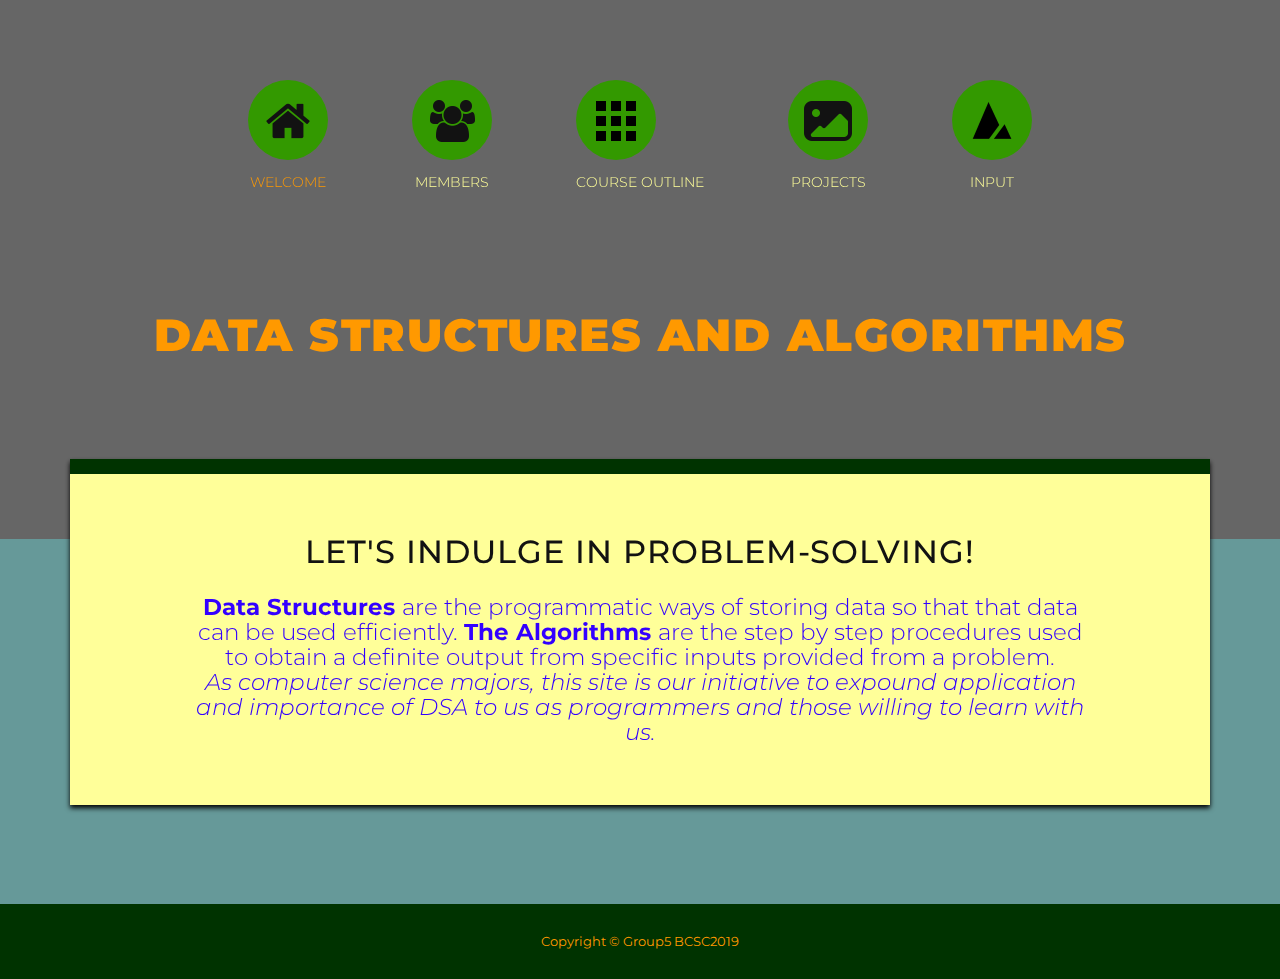
==== index.html @ ed4891c8 "Add files via upload" ====
<!doctype html>
<!--[if lt IE 7]>      <html class="no-js lt-ie9 lt-ie8 lt-ie7" lang=""> <![endif]-->
<!--[if IE 7]>         <html class="no-js lt-ie9 lt-ie8" lang=""> <![endif]-->
<!--[if IE 8]>         <html class="no-js lt-ie9" lang=""> <![endif]-->
<!--[if gt IE 8]><!--> <html class="no-js" lang=""> <!--<![endif]-->
    <head>
        <meta charset="utf-8">
        <meta http-equiv="X-UA-Compatible" content="IE=edge,chrome=1">
        <title>DSA PROJECT WEBSITE</title>
<!--
http://www.templatemo.com/tm-503-newline
-->
        <meta name="description" content="">
        <meta name="viewport" content="width=device-width, initial-scale=1">
        <link rel="apple-touch-icon" href="apple-touch-icon.png">

        <link rel="stylesheet" href="https://maxcdn.bootstrapcdn.com/bootstrap/3.3.7/css/bootstrap.min.css">
        <link rel="stylesheet" href="https://maxcdn.bootstrapcdn.com/bootstrap/3.3.7/css/bootstrap-theme.min.css">
        <link rel ="stylesheet" href ="https://maxcdn.bootstrapcdn.com/bootstrap/3.3.7/js/bootstrap.min.js">
        <link rel="stylesheet" href="css/fontAwesome.css">
        <link rel="stylesheet" href="css/templatemo-style.css">

        <link href="https://fonts.googleapis.com/css?family=Montserrat:100,200,300,400,500,600,700,800,900" rel="stylesheet">

        <script src="js/vendor/modernizr-2.8.3-respond-1.4.2.min.js"></script>
    </head>
    <body>

        <div class="overlay"></div>
        <section class="top-part">
          <!---<video controls autoplay loop>---->
          	<video width="320" height="240" autoplay loop>
          		<source src="https://vimeo.com/371367123" type="video/mp4">
          		<source src="https://vimeo.com/371367123" type="video/ogg">
         <!--- 	</video>---->
            
           
          </video>
        </section>
        
        <section class="cd-hero">

          <div class="cd-slider-nav">
            <nav>
              <span class="cd-marker item-1"></span>
              <ul>
                <li class = "selected"><a href="#0"><div class="image-icon"><img src="img/home-icon.png"></div><h6>Welcome</h6></a></li>
                <li><a href="#0"><div class="image-icon"><img src="img/about-icon.png"></div><h6>Members</h6></a></li>
                <li><a href="#0"><div class="image-icon"><img src="img/collection1.png"></div><h6>Course Outline</h6></a></li>
                <li><a href="#0"><div class="image-icon"><img src="img/projects-icon.png"></div><h6>Projects</h6></a></li>
                <li><a href="#0"><div class="image-icon"><img src="img/terrain1.png"></div><h6>Input</h6></a></li>
              </ul>
            </nav> 
          </div> <!-- .cd-slider-nav -->

          <ul class="cd-hero-slider">

            <li class="selected">
              <div class="heading">
                <h1>DATA STRUCTURES AND ALGORITHMS</h1> 
                <span></span>
              </div>
              <div class="cd-full-width first-slide">
                <div class="container">
                  <div class="row">
                    <div class="col-md-12">
                      <div class="content first-content">
                        <h4>Let's Indulge in Problem-Solving!</h4>
                        <p><strong>Data Structures </strong> are the programmatic ways of storing data so that that data can be used efficiently. <strong>The Algorithms </strong>are the step by step procedures used to obtain a definite output from specific inputs provided from a problem.</p>
                        <p><em>As computer science majors, this site is our initiative to expound application and importance of DSA to us as programmers and those willing to learn with us.</em></p>
                        </div>
                      </div>
                    </div>
                  </div>                  
                </div>
              </div>
            </li>

            <li>
              <div class="heading">
                <h1>THE TEAM</h1>
                <span></span> 
              </div>
              <div class="cd-half-width second-slide">   
                <div class="container">
                  <div class="row">
                    <div class="col-md-12">
                      <div class="content second-content">
                        <div class="row">
                          <div class="col-md-7 left-image">
                            <img src="img/left-about-image.jpg">
                          </div>
                          <div class="col-md-5">
                            <div class="right-about-text">
                              <h4>GROUP 5</h4>
                              <p>This group consists 8 members:
                               <div>1.Kizito Derrick  
                               	<div>2.Nasasira Julius
                               		<div>3.Busigu Faith Daka
                                    <div>4.Ndibalekera Diana Rhoda
                                      <div>5.Nalikka Joanne Deborah
                                        <div>6.Taremwa Faith
                                          <div>7.Ssemwogerere Anthony
                                            <div>8.Serumpanise Humphrey
                                          </div>
                                       </div>
                                    </div></div>
                                  </div></div></div>
                               	</div></p>
                              </div>
                            </div>
                          </div>
                        </div>
                        <div class="row">
                          <div class="col-md-7">
                            <div class="left-about-text">
                              <h4></h4>
                              
                            </div>
                          </div>
                        </div>
                      </div>
                    </div>
                  </div>                  
                </div>
              </div>
            </li>

            <li>
              <div class="heading">
                <h1>DSA COURSE OUTLINE</h1>
                <span></span> 
              </div>
              <div class="cd-half-width third-slide">
                <div class="container">
                  <div class="row">
                    <div class="col-md-12">
                      <div class="content third-content">
                        <div class="row">
                          <div class="col-md-7 left-image">
                            <img src="img/chess1.png">
                          </div>
                          <div class="col-md-5">
                            <div class="right-feature-text">
                              <h4>Lecturer: <em>Byansi David</em></h4>
                              <p>SEMESTER 1</p>
                              <div class="feature-list">
                                <ul>
                                  <p>- Complexity Analysis</p>
                                  <p>- Recursive Data Structure</p>
                                  <p>- Elementary Data Structures</p>
                                  <p>- Sorting Algorithm</p>
                                  <p>- Searching Algorithm</p>
                                  <p>- Trees and Tree Algorithm</p>
                                  <p>- Graphs and Graph Algorithm</p>
                                </ul>
                              </div>
                              <div class="primary-button">
                                <a href="https://muele.mak.ac.ug/course/view.php?id=408" target="_blank">Discover More</a>
                              </div>
                            </div>
                          </div>
                        </div>
                      </div>
                    </div>
                  </div>                  
                </div>
              </div>
            </li>

            <li>
              <div class="heading">
                <h1>Group projects</h1>
                <span>Our recent projects</span> 
              </div>
              <div class="cd-half-width fourth-slide">
                <div class="container">
                  <div class="row">
                    <div class="col-md-12">
                      <div class="content fourth-content">
                        <div class="row">
                          <div class="col-md-3 project-item">
                            <a href="tower_of_hanoi/index.html" target="_blank"><img src="img/link.png">TOWER OF HANOI</a>
                          </div>
                          <div class="col-md-3 project-item">
                            <a href="fib&fact.html" target="_blank"><img src="img/link.png">FIB&FACT</a>
                          </div>
                          <div class="col-md-3 project-item">
                            <a href="stacks.html" target="_blank" ><img src="img/link.png">STACKS</a>
                          </div>
                          <div class="col-md-3 project-item">
                            <a href="queues.html" target="_blank"><img src="img/link.png">QUEUES</a>
                          </div>
                          <div class="col-md-3 project-item">
                            <a href="singlyll.html" target="_blank"><img src="img/link.png">SINGLY LL</a>
                          </div>
                          <div class="col-md-3 project-item">
                            <a href="doubly.html" target="_blank"><img src="img/link.png">DOUBLY LL</a>
                          </div>
                          <div class="col-md-3 project-item">
                            <a href="searching.html" target="_blank"><img src="img/link.png">SEARCHING</a>
                          </div>
                          <div class="col-md-3 project-item">
                            <a href="sorting.html" target="_blank"><img src="img/link.png">SORTING</a>
                          </div>
                        </div>
                      </div>
                    </div>
                  </div>                  
                </div>
              </div>
            </li>

            <li>
              <div class="heading">
                <h1>INPUT</h1>
                <span>the course content</span> 
              </div>
              <div class="cd-half-width fivth-slide">
                <div class="container">
                  <div class="row">
                    <div class="col-md-12">
                      <div class="content fivth-content">
                        <div class="row">
                          <div class="col-md-4">
                            <div class="left-info">
                              <p>Team address
                              <br><br>
                              <em>3344 Makerere University<br>College of Computing and Information Science</em>
                              </p>
                              <ul class="social-icons">
                                <i><a href="#"><i class="fa fa-facebook"></i></a></i>
                                <i><a href="#"><i class="fa fa-twitter"></i></a></i>
                                <i><a href="#"><i class="fa fa-linkedin"></i></a></i>
                                <i><a href="#"><i class="fa fa-rss"></i></a></i>
                                <i><a href="#"><i class="fa fa-behance"></i></a></i>
                              </ul>
                            </div>
                          </div>
                          <div class="col-md-8">
                            <div class="row">
                              <form id="contact" action="" method="post">
                                <div class="col-md-6">
                                  <fieldset>
                                    <input name="name" type="text" class="form-control" id="name" placeholder="Content Name" required>
                                  </fieldset>
                                </div>
                                <div class="col-md-6">
                                  <fieldset>
                                    <input name="email" type="email" class="form-control" id="email" placeholder="Email" required>
                                  </fieldset>
                                </div>
                                <div class="col-md-12">
                                  <fieldset>
                                    <textarea name="message" rows="6" class="form-control" id="message" placeholder="Call Back" required></textarea>
                                  </fieldset>
                                </div>
                                <div class="col-md-12">
                                  <fieldset>
                                    <button type="submit" id="form-submit" class="btn">Send</button>
                                  </fieldset>
                                </div>
                              </form>
                            </div>
                          </div>
                        </div>
                      </div>
                    </div>
                  </div>                  
                </div>
              </div>
            </li>
          </ul> <!-- .cd-hero-slider -->
        </section> <!-- .cd-hero -->


        <footer>
          <p>Copyright &copy; Group5 BCSC2019 
                                
        </footer>
    
        <script src="//ajax.googleapis.com/ajax/libs/jquery/1.11.2/jquery.min.js"></script>
        <script>window.jQuery || document.write('<script src="js/vendor/jquery-1.11.2.min.js"><\/script>')</script>

        <script src="js/vendor/bootstrap.min.js"></script>
        <script src="js/plugins.js"></script>
        <script src="js/main.js"></script>

    </body>
</html>
---- css/templatemo-style.css ----
body {
	font-family: 'Montserrat', serif;
}

p {
  font-size: 23px;
  color: #30f;
  font-weight: 300;
  line-height: 25px;
}

video { 
    position: fixed;
    top: 50%;
    left: 50%;
    min-width: 100%;
    min-height: 100%;
    width: auto;
    height: auto;
    z-index: -100;
    transform: translateX(-50%) translateY(-65%);
    background-size: cover;
    transition: 1s opacity;
}

a {
  font-size: 16px;
  color: #309;
  opacity:1.2;
  text-decoration: underline solid black;
}

video::-webkit-media-controls {
    display:none !important;
}

.overlay {
  position: absolute;
  top: 0;
  left: 0;
  width: 100%;
  height: 100%;
  z-index: 1;
  background-color: rgba(0,0,0,0.6); /*dim the background*/
}

.primary-button a {
  display: inline-block;
  background-color: #cc6600;
  color: #343434;
  font-size: 14px;
  padding: 12px 18px;
  border-radius: 3px;
  text-decoration: none;
  border: 1px solid transparent;
}

.primary-button a:hover {
  background-color: transparent;
  border: 1px solid #ff9900;
  -moz-transition: all 0.2s linear;
  -o-transition: all 0.2s linear;
  -webkit-transition: all 0.2s linear;
}

.cd-hero {
  z-index: 2;
  position: relative;
  -webkit-font-smoothing: antialiased;
  -moz-osx-font-smoothing: grayscale;
}

.cd-hero-slider {
  position: relative;
  overflow: hidden;
  margin: 0;
  padding: 0;
  list-style: none;
}
.cd-hero-slider li {
  position: absolute;
  top: 0;
  left: 0;
  width: 100%;
  -webkit-transform: translateX(100%);
  -moz-transform: translateX(100%);
  -ms-transform: translateX(100%);
  -o-transform: translateX(100%);
  transform: translateX(100%);
}
.cd-hero-slider li.selected {
  /* this is the visible slide */
  position: relative;
  -webkit-transform: translateX(0);
  -moz-transform: translateX(0);
  -ms-transform: translateX(0);
  -o-transform: translateX(0);
  transform: translateX(0);
}
.cd-hero-slider li.move-left {
  /* slide hidden on the left */
  -webkit-transform: translateX(-100%);
  -moz-transform: translateX(-100%);
  -ms-transform: translateX(-100%);
  -o-transform: translateX(-100%);
  transform: translateX(-100%);
}
.cd-hero-slider li.is-moving, .cd-hero-slider li.selected {
  /* the is-moving class is assigned to the slide which is moving outside the viewport */
  -webkit-transition: -webkit-transform 0.5s;
  -moz-transition: -moz-transform 0.5s;
  transition: transform 0.5s;
}
@media only screen and (min-width: 768px) {
  .cd-hero-slider {
  }
}
@media only screen and (min-width: 1170px) {
  .cd-hero-slider {
  }
}


.cd-slider-nav {
  text-align: center;
}

.cd-slider-nav ul {
  padding: 0;
  margin: 0;
}

.cd-slider-nav ul li {
  display: inline-block;
  margin: 80px 40px;
}

.cd-slider-nav ul li a {
  text-decoration: none;
}

.cd-slider-nav ul li h6 {
  font-size: 13.5px;
  text-transform: uppercase;
  text-align: center;
  font-weight: 300;
  color: #ffff99;
  margin-top: 15px;
}

.cd-slider-nav ul .selected h6 {
  color: #ff9900;
  text-decoration: none;
}

.cd-slider-nav .image-icon {
  margin: 0 auto;
  margin-bottom: 15px;
  display: block;
  width: 80px;
  height: 80px;
  line-height: 80px;
  border-radius: 50%;
  text-align: center;
  margin: 0px;
  padding: 0px;
  background-color: #339900;
}

.cd-slider-nav .image-icon:hover {
  background-color: #ffff99;
  -moz-transition: all 0.2s linear;
  -o-transition: all 0.2s linear;
  -webkit-transition: all 0.2s linear;
}

.content {
  margin-bottom: 100px;
  margin-top: -80px;
  background-color: #ffff99;
  border-top: 15px solid #003300;
  box-shadow: 0px 3px 5px rgba(0, 2, 0, 5.2);
}


/*
=====================
----- TOP PART ------
=====================
*/

.top-part img {
  width: 100%;
  background-size: cover;
  position: absolute;
  overflow: hidden;
  top:0;
  left: 0;
}                


/*
=======================
----- FIRST SLIDE -----
=======================
*/

.first-slide {
  text-align: center;
}

.first-slide {
  background-color: #699;
  width: 100%;
}

.heading {
  text-align: center;
  margin-bottom: 180px;
}

.heading h1 {
  margin-top: 30px;
  font-size: 45px;
  text-transform: uppercase;
  /*text-decoration: underline solid #fff;*/
  color: #f90;
  font-weight: 900;
  letter-spacing: 1.5px;
}

.heading span {
  font-size: 30px;
  text-transform: uppercase;
  color: #33ff00;
  font-weight: 300;
  letter-spacing: 0.5px;
}

.first-content h4 {
  font-size: 32px;
  text-transform: uppercase;
  color: #121212;
  letter-spacing: 1px;
  margin-top: 0px;
  margin-bottom: 25px;
}

.first-content {
  padding: 60px 0px;
}

.first-content p {
  margin: 0px 120px;
}

.first-content .primary-button {
  margin-top: 30px;
}



/*
=======================
----- SECOND SLIDE ----
=======================
*/

.second-slide {
  text-align: center;
  background-color: #699;
  width: 100%;
}

.second-slide .heading h1 {
  margin-top: 30px;
  font-size: 38px;
  text-transform: uppercase;
  text-decoration: underline;                 
  color: #fff;
  font-weight: 900;
  letter-spacing: 1px;
}

.second-slide .heading span {
  font-size: 16px;
  text-transform: uppercase;
  color: #ff6600;
  font-weight: 300;
  letter-spacing: 0.5px;
}

.second-slide img {
  width: 100%;
  overflow: hidden;
}

.second-slide .left-image {
  padding-right: 0px!important;
}

.second-slide .right-image {
  padding-left: 0px!important;
}

.second-slide .right-about-text {
  text-align: left;
  margin-left: 15px;
  margin-right: 30px;
}

.second-slide .right-about-text h4 {
  font-size: 19px;
  color: #121212;
  text-transform: uppercase;
  letter-spacing: 1px;
  margin-top: 30px;
  margin-bottom: 25px;
}

.second-slide .right-about-text .primary-button {
  margin-top: 25px;
}

.second-slide .left-about-text {
  text-align: left;
  margin-left: 15px;
  margin-left: 30px;
}

.second-slide .left-about-text h4 {
  font-size: 19px;
  color: #121212;
  text-transform: uppercase;
  letter-spacing: 1px;
  margin-top: 30px;
  margin-bottom: 25px;
}

.second-slide .left-about-text .primary-button {
  margin-top: 25px;
}



/*
=======================
----- THIRD SLIDE -----
=======================
*/

.third-slide {
  text-align: center;
  background-color: #699;
  width: 100%;
}

.third-slide .heading h1 {
  margin-top: 30px;
  font-size: 38px;
  text-transform: uppercase;
  color: #fff;
  font-weight: 900;
  letter-spacing: 1px;
}

.third-slide .heading span {
  font-size: 16px;
  text-transform: uppercase;
  color: #ffbb05;
  font-weight: 300;
  letter-spacing: 0.5px;
}

.third-slide .feature-list ul {
  padding: 0;
  margin: 0;
}

.third-slide .feature-list ul li {
  display: block;
}

.third-content {
  padding: 30px;
}

.third-content .left-image img {
  height:400px;
  width: 89%;
  overflow: hidden;
}

.third-content .right-feature-text h4 {
  font-size: 19px;
  color: #121212;
  text-transform: uppercase;
  letter-spacing: 1px;
  margin-top: 30px;
  margin-bottom: 30px;
}

.third-content .right-feature-text h4 em {
  font-style: normal;
  font-weight: 700;
  color: #ff9900;
}

.third-content .feature-list {
  margin-top: 20px;
}

.third-content .feature-list p {
  font-weight: 400;
}

.third-content .right-feature-text {
  text-align: left;
  margin: 0px 15px 0px 15px;
}

.third-content .right-feature-text .primary-button {
  margin-top: 30px;
}


/*
=======================
----- FOURTH SLIDE ----
=======================
*/

.fourth-slide {
  text-align: center;
  background-color: #699;
  width: 100%;
}

.fourth-slide .heading h1 {
  margin-top: 30px;
  font-size: 38px;
  text-transform: uppercase;
  color: #fff;
  font-weight: 900;
  letter-spacing: 1px;
}

.fourth-slide .heading span {
  font-size: 16px;
  text-transform: uppercase;
  color: #ffbb05;
  font-weight: 300;
  letter-spacing: 0.5px;
}

.fourth-content {
  padding: 15px 30px;
}

.fourth-content .project-item {
  margin: 15px 0px;
}

.fourth-content img {
  height:140px;
  width: 80%;
  overflow: hidden;
}


/*
=======================
----- FIFTH SLIDE ----
=======================
*/

.fivth-slide {
  text-align: center;
  background-color: #699;
  width: 100%;
}

.fivth-slide .heading h1 {
  margin-top: 30px;
  font-size: 38px;
  text-transform: uppercase;
  color: #fff;
  font-weight: 900;
  letter-spacing: 1px;
}

.fivth-slide .heading span {
  font-size: 16px;
  text-transform: uppercase;
  color: #ff6600;
  font-weight: 300;
  letter-spacing: 0.5px;
}

.fivth-content {
  padding: 30px;
  text-align: left;
}

.fivth-content .left-info em {
  font-weight: 500;
}

.fivth-content .left-info .social-icons {
  margin-top: 60px;
}

.fivth-content .left-info ul {
  padding: 0;
  margin: 0;
}

.fivth-content .left-info i {
  margin-right: 10px;
  color: #fff;
  font-size: 15px;
  width: 34px;
  height: 34px;
  background-color: #cdcdcd;
  display: inline-block;
  border-radius: 50%;
  text-align: center;
  line-height: 34px;
}

.fivth-content .left-info i:hover {
  background-color: #ffbb05;
  -moz-transition: all 0.3s linear;
  -o-transition: all 0.3s linear;
  -webkit-transition: all 0.3s linear;
}

.fivth-content input {
  margin-bottom: 20px;
  padding-left: 15px;
  max-width: 100%;
  height: 40px;
  display: inline-block;
  line-height: 40px;
  font-size: 13px;
  color: #aaa;
  background-color: #f4f4f4;
  border: none;
  outline: none;
  border-radius: 0;
  box-shadow: none;
}

.fivth-content input:focus {
  outline: none!important;
  box-shadow: none;
}

.fivth-content textarea {
  margin-bottom: 20px;
  padding-left: 15px;
  width: 100%;
  max-width: 100%;
  max-height: 180px;
  height: 140px;
  display: inline-block;
  line-height: 40px;
  font-size: 13px;
  color: #aaa;
  background-color: #f4f4f4;
  border: none;
  outline: none!important;
  border-radius: 0;
  box-shadow: none;
}

.fivth-content textarea:focus {
  outline: none!important;
  box-shadow: none;
}

.fivth-content button {
  display: inline-block;
  background-color: #cc6600;
  color: #343434;
  font-size: 13px;
  padding: 12px 18px;
  border-radius: 3px;
  text-decoration: none;
  outline: none;
  margin-bottom: 0px;
}

.fivth-content button:hover {
  background-color: transparent;
  border: 1px solid #ffbb05;
  -moz-transition: all 0.2s linear;
  -o-transition: all 0.2s linear;
  -webkit-transition: all 0.2s linear;
}



/*
=======================
---- FOOTER STYLE -----
=======================
*/

footer {
  background-color: #003300;
  position: relative;
  width: 100%;
  bottom: 0;
  z-index: 2;
  margin-top: -1px;
}

footer p {
  font-size: 13px;
  color: #ff9900;
  margin: 0px;
  padding: 25px 0px;
  text-align: center;
  font-weight: 400;
}

footer p em {
  font-style: normal;
  font-weight: 500;
}

footer a {
	color: #343434;
}

/*
========================================
---------- RESPONSIVE STYLE ------------
========================================
*/

@media (max-width: 850px){
  .cd-slider-nav ul li h6 {
    font-size: 13px;
    text-transform: uppercase;
    text-align: center;
    font-weight: 400;
    color: #699;
    margin-top: 15px;
    display: none;
  }

  .cd-slider-nav .image-icon img {
    width: 25px;
  }

  .cd-slider-nav ul .selected img {
    border-bottom: 3px solid #ff9900;
    padding-bottom: 10px;
    -moz-transition: all 0.2s linear;
    -o-transition: all 0.2s linear;
    -webkit-transition: all 0.2s linear;
  }

  .cd-slider-nav .image-icon {
    width: 0px;
    height: 0px;
    line-height: 40px;
    margin: 0 auto;
  }

  .cd-slider-nav {
    background-color: #030;
    width: 100%;
    height: 80px;
    line-height: 80px;
    margin: 0 auto;
    text-align: center!important;
  }

  .cd-slider-nav ul {
    padding: 0;
    margin: 0;
    text-align: center!important;
  }

  .cd-slider-nav ul li {
    display: inline-block;
    margin-top: 0px;
    margin-left: 15px;
  }

  .heading h1 {
    margin-top: 60px;
    font-size: 24px;
    font-weight: 700;
    letter-spacing: 0px;
  }

  .heading span {
    font-size: 13px;
    letter-spacing: px;
  }

  .content {
    margin-bottom: 100px;
    margin-top: -100px;
    background-color: #ffff99;
    border-top: 15px solid #003300;
    box-shadow: 0px 3px 5px rgba(0, 0, 0, 0.5);
  }

  .first-content h4 {
    margin-left: 15px;
    margin-right: 15px; 
  }

  .first-content p {
    margin: 0px 30px;
  }

  .second-slide .left-image {
    padding-right: 15px!important;
  }

  .second-slide .right-image {
    padding-left: 15px!important;
  }

  .second-slide .right-about-text {
    text-align: left;
    margin-left: 15px;
    margin-left: 30px;
  }

  .second-slide .left-about-text {
    text-align: left;
    margin-left: 0px;
    margin-left: 30px;
    margin-bottom: 30px;
  }

  .fivth-content .left-info .social-icons {
    margin-top: 30px;
    margin-bottom: 60px;
  }

}


/*
========================================
----------- LIGHT BOX STYLE ------------
========================================
*/

/* Preload images */
body:after {
  content: url(../img/close.png) url(../img/loading.gif) url(../img/prev.png) url(../img/next.png);
  display: none;
}

body.lb-disable-scrolling {
  overflow: hidden;
}

.lightboxOverlay {
  position: absolute;
  top: 0;
  left: 0;
  z-index: 9999;
  background-color: black;
  filter: progid:DXImageTransform.Microsoft.Alpha(Opacity=80);
  opacity: 0.8;
  display: none;
}

.lightbox {
  position: absolute;
  margin-top: 5%;
  left: 0;
  width: 100%;
  z-index: 10000;
  text-align: center;
  line-height: 0;
  font-weight: normal;
}

.lightbox .lb-image {
  display: block;
  height: auto;
  max-width: inherit;
  max-height: none;
  border-radius: 3px;

  /* Image border */
  border: 4px solid white;
}

.lightbox a img {
  border: none;
}

.lb-outerContainer {
  position: relative;
  *zoom: 1;
  width: 250px;
  height: 250px;
  margin: 0 auto;
  border-radius: 4px;

  /* Background color behind image.
     This is visible during transitions. */
  background-color: white;
}

.lb-outerContainer:after {
  content: "";
  display: table;
  clear: both;
}

.lb-loader {
  position: absolute;
  top: 43%;
  left: 0;
  height: 25%;
  width: 100%;
  text-align: center;
  line-height: 0;
}

.lb-cancel {
  display: block;
  width: 32px;
  height: 32px;
  margin: 0 auto;
  background: url(../img/loading.gif) no-repeat;
}

.lb-nav {
  position: absolute;
  top: 0;
  left: 0;
  height: 100%;
  width: 100%;
  z-index: 10;
}

.lb-container > .nav {
  left: 0;
}

.lb-nav a {
  outline: none;
  background-image: url('[data-uri]');
}

.lb-prev, .lb-next {
  height: 100%;
  cursor: pointer;
  display: block;
}

.lb-nav a.lb-prev {
  width: 34%;
  left: 0;
  float: left;
  background: url(../img/prev.png) left 48% no-repeat;
  filter: progid:DXImageTransform.Microsoft.Alpha(Opacity=0);
  opacity: 0;
  -webkit-transition: opacity 0.6s;
  -moz-transition: opacity 0.6s;
  -o-transition: opacity 0.6s;
  transition: opacity 0.6s;
}

.lb-nav a.lb-prev:hover {
  filter: progid:DXImageTransform.Microsoft.Alpha(Opacity=100);
  opacity: 1;
}

.lb-nav a.lb-next {
  width: 64%;
  right: 0;
  float: right;
  background: url(../img/next.png) right 48% no-repeat;
  filter: progid:DXImageTransform.Microsoft.Alpha(Opacity=0);
  opacity: 0;
  -webkit-transition: opacity 0.6s;
  -moz-transition: opacity 0.6s;
  -o-transition: opacity 0.6s;
  transition: opacity 0.6s;
}

.lb-nav a.lb-next:hover {
  filter: progid:DXImageTransform.Microsoft.Alpha(Opacity=100);
  opacity: 1;
}

.lb-dataContainer {
  margin: 0 auto;
  padding-top: 5px;
  *zoom: 1;
  width: 100%;
  -moz-border-radius-bottomleft: 4px;
  -webkit-border-bottom-left-radius: 4px;
  border-bottom-left-radius: 4px;
  -moz-border-radius-bottomright: 4px;
  -webkit-border-bottom-right-radius: 4px;
  border-bottom-right-radius: 4px;
}

.lb-dataContainer:after {
  content: "";
  display: table;
  clear: both;
}

.lb-data {
  padding: 0 4px;
  color: #ccc;
}

.lb-data .lb-details {
  width: 85%;
  float: left;
  text-align: left;
  line-height: 1.1em;
}

.lb-data .lb-caption {
  font-size: 13px;
  font-weight: bold;
  line-height: 1em;
}

.lb-data .lb-caption a {
  color: #4ae;
}

.lb-data .lb-number {
  display: block;
  clear: left;
  padding-bottom: 1em;
  font-size: 12px;
  color: #999999;
}

.lb-data .lb-close {
  display: block;
  float: right;
  width: 30px;
  height: 30px;
  background: url(../img/close.png) top right no-repeat;
  text-align: right;
  outline: none;
  filter: progid:DXImageTransform.Microsoft.Alpha(Opacity=70);
  opacity: 0.7;
  -webkit-transition: opacity 0.2s;
  -moz-transition: opacity 0.2s;
  -o-transition: opacity 0.2s;
  transition: opacity 0.2s;
}

.lb-data .lb-close:hover {
  cursor: pointer;
  filter: progid:DXImageTransform.Microsoft.Alpha(Opacity=100);
  opacity: 1;
}
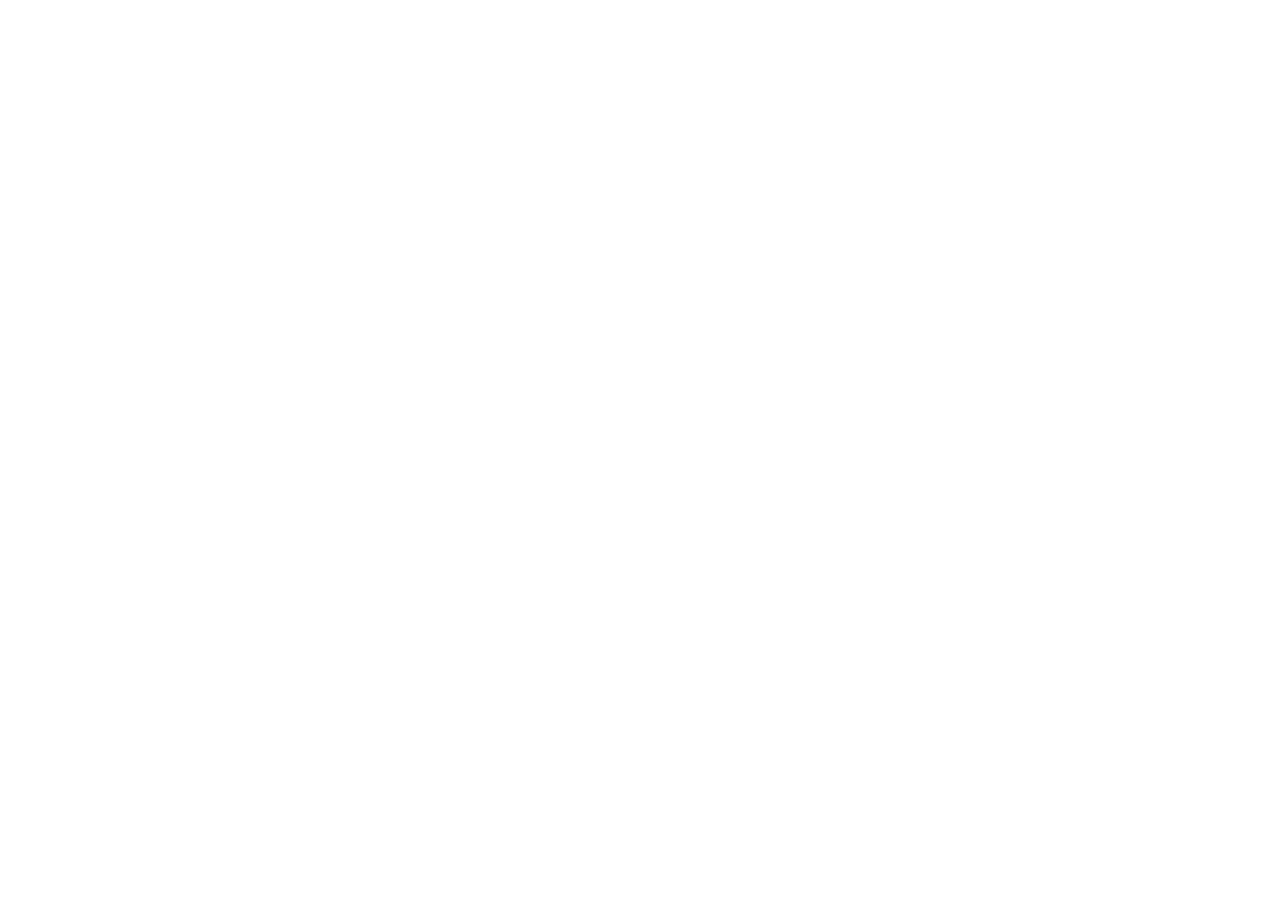
==== commit 792de64e: "Add files via upload" ====
--- a/index.html
+++ b/index.html
@@ -1,290 +1,33 @@
-<!doctype html>
-<!--[if lt IE 7]>      <html class="no-js lt-ie9 lt-ie8 lt-ie7" lang=""> <![endif]-->
-<!--[if IE 7]>         <html class="no-js lt-ie9 lt-ie8" lang=""> <![endif]-->
-<!--[if IE 8]>         <html class="no-js lt-ie9" lang=""> <![endif]-->
-<!--[if gt IE 8]><!--> <html class="no-js" lang=""> <!--<![endif]-->
-    <head>
-        <meta charset="utf-8">
-        <meta http-equiv="X-UA-Compatible" content="IE=edge,chrome=1">
-        <title>DSA PROJECT WEBSITE</title>
-<!--
-http://www.templatemo.com/tm-503-newline
--->
-        <meta name="description" content="">
-        <meta name="viewport" content="width=device-width, initial-scale=1">
-        <link rel="apple-touch-icon" href="apple-touch-icon.png">
-
-        <link rel="stylesheet" href="https://maxcdn.bootstrapcdn.com/bootstrap/3.3.7/css/bootstrap.min.css">
-        <link rel="stylesheet" href="https://maxcdn.bootstrapcdn.com/bootstrap/3.3.7/css/bootstrap-theme.min.css">
-        <link rel ="stylesheet" href ="https://maxcdn.bootstrapcdn.com/bootstrap/3.3.7/js/bootstrap.min.js">
-        <link rel="stylesheet" href="css/fontAwesome.css">
-        <link rel="stylesheet" href="css/templatemo-style.css">
-
-        <link href="https://fonts.googleapis.com/css?family=Montserrat:100,200,300,400,500,600,700,800,900" rel="stylesheet">
-
-        <script src="js/vendor/modernizr-2.8.3-respond-1.4.2.min.js"></script>
-    </head>
-    <body>
-
-        <div class="overlay"></div>
-        <section class="top-part">
-          <!---<video controls autoplay loop>---->
-          	<video width="320" height="240" autoplay loop>
-          		<source src="https://vimeo.com/371367123" type="video/mp4">
-          		<source src="https://vimeo.com/371367123" type="video/ogg">
-         <!--- 	</video>---->
-            
-           
-          </video>
-        </section>
-        
-        <section class="cd-hero">
-
-          <div class="cd-slider-nav">
-            <nav>
-              <span class="cd-marker item-1"></span>
-              <ul>
-                <li class = "selected"><a href="#0"><div class="image-icon"><img src="img/home-icon.png"></div><h6>Welcome</h6></a></li>
-                <li><a href="#0"><div class="image-icon"><img src="img/about-icon.png"></div><h6>Members</h6></a></li>
-                <li><a href="#0"><div class="image-icon"><img src="img/collection1.png"></div><h6>Course Outline</h6></a></li>
-                <li><a href="#0"><div class="image-icon"><img src="img/projects-icon.png"></div><h6>Projects</h6></a></li>
-                <li><a href="#0"><div class="image-icon"><img src="img/terrain1.png"></div><h6>Input</h6></a></li>
-              </ul>
-            </nav> 
-          </div> <!-- .cd-slider-nav -->
-
-          <ul class="cd-hero-slider">
-
-            <li class="selected">
-              <div class="heading">
-                <h1>DATA STRUCTURES AND ALGORITHMS</h1> 
-                <span></span>
-              </div>
-              <div class="cd-full-width first-slide">
-                <div class="container">
-                  <div class="row">
-                    <div class="col-md-12">
-                      <div class="content first-content">
-                        <h4>Let's Indulge in Problem-Solving!</h4>
-                        <p><strong>Data Structures </strong> are the programmatic ways of storing data so that that data can be used efficiently. <strong>The Algorithms </strong>are the step by step procedures used to obtain a definite output from specific inputs provided from a problem.</p>
-                        <p><em>As computer science majors, this site is our initiative to expound application and importance of DSA to us as programmers and those willing to learn with us.</em></p>
-                        </div>
-                      </div>
-                    </div>
-                  </div>                  
-                </div>
-              </div>
-            </li>
-
-            <li>
-              <div class="heading">
-                <h1>THE TEAM</h1>
-                <span></span> 
-              </div>
-              <div class="cd-half-width second-slide">   
-                <div class="container">
-                  <div class="row">
-                    <div class="col-md-12">
-                      <div class="content second-content">
-                        <div class="row">
-                          <div class="col-md-7 left-image">
-                            <img src="img/left-about-image.jpg">
-                          </div>
-                          <div class="col-md-5">
-                            <div class="right-about-text">
-                              <h4>GROUP 5</h4>
-                              <p>This group consists 8 members:
-                               <div>1.Kizito Derrick  
-                               	<div>2.Nasasira Julius
-                               		<div>3.Busigu Faith Daka
-                                    <div>4.Ndibalekera Diana Rhoda
-                                      <div>5.Nalikka Joanne Deborah
-                                        <div>6.Taremwa Faith
-                                          <div>7.Ssemwogerere Anthony
-                                            <div>8.Serumpanise Humphrey
-                                          </div>
-                                       </div>
-                                    </div></div>
-                                  </div></div></div>
-                               	</div></p>
-                              </div>
-                            </div>
-                          </div>
-                        </div>
-                        <div class="row">
-                          <div class="col-md-7">
-                            <div class="left-about-text">
-                              <h4></h4>
-                              
-                            </div>
-                          </div>
-                        </div>
-                      </div>
-                    </div>
-                  </div>                  
-                </div>
-              </div>
-            </li>
-
-            <li>
-              <div class="heading">
-                <h1>DSA COURSE OUTLINE</h1>
-                <span></span> 
-              </div>
-              <div class="cd-half-width third-slide">
-                <div class="container">
-                  <div class="row">
-                    <div class="col-md-12">
-                      <div class="content third-content">
-                        <div class="row">
-                          <div class="col-md-7 left-image">
-                            <img src="img/chess1.png">
-                          </div>
-                          <div class="col-md-5">
-                            <div class="right-feature-text">
-                              <h4>Lecturer: <em>Byansi David</em></h4>
-                              <p>SEMESTER 1</p>
-                              <div class="feature-list">
-                                <ul>
-                                  <p>- Complexity Analysis</p>
-                                  <p>- Recursive Data Structure</p>
-                                  <p>- Elementary Data Structures</p>
-                                  <p>- Sorting Algorithm</p>
-                                  <p>- Searching Algorithm</p>
-                                  <p>- Trees and Tree Algorithm</p>
-                                  <p>- Graphs and Graph Algorithm</p>
-                                </ul>
-                              </div>
-                              <div class="primary-button">
-                                <a href="https://muele.mak.ac.ug/course/view.php?id=408" target="_blank">Discover More</a>
-                              </div>
-                            </div>
-                          </div>
-                        </div>
-                      </div>
-                    </div>
-                  </div>                  
-                </div>
-              </div>
-            </li>
-
-            <li>
-              <div class="heading">
-                <h1>Group projects</h1>
-                <span>Our recent projects</span> 
-              </div>
-              <div class="cd-half-width fourth-slide">
-                <div class="container">
-                  <div class="row">
-                    <div class="col-md-12">
-                      <div class="content fourth-content">
-                        <div class="row">
-                          <div class="col-md-3 project-item">
-                            <a href="tower_of_hanoi/index.html" target="_blank"><img src="img/link.png">TOWER OF HANOI</a>
-                          </div>
-                          <div class="col-md-3 project-item">
-                            <a href="fib&fact.html" target="_blank"><img src="img/link.png">FIB&FACT</a>
-                          </div>
-                          <div class="col-md-3 project-item">
-                            <a href="stacks.html" target="_blank" ><img src="img/link.png">STACKS</a>
-                          </div>
-                          <div class="col-md-3 project-item">
-                            <a href="queues.html" target="_blank"><img src="img/link.png">QUEUES</a>
-                          </div>
-                          <div class="col-md-3 project-item">
-                            <a href="singlyll.html" target="_blank"><img src="img/link.png">SINGLY LL</a>
-                          </div>
-                          <div class="col-md-3 project-item">
-                            <a href="doubly.html" target="_blank"><img src="img/link.png">DOUBLY LL</a>
-                          </div>
-                          <div class="col-md-3 project-item">
-                            <a href="searching.html" target="_blank"><img src="img/link.png">SEARCHING</a>
-                          </div>
-                          <div class="col-md-3 project-item">
-                            <a href="sorting.html" target="_blank"><img src="img/link.png">SORTING</a>
-                          </div>
-                        </div>
-                      </div>
-                    </div>
-                  </div>                  
-                </div>
-              </div>
-            </li>
-
-            <li>
-              <div class="heading">
-                <h1>INPUT</h1>
-                <span>the course content</span> 
-              </div>
-              <div class="cd-half-width fivth-slide">
-                <div class="container">
-                  <div class="row">
-                    <div class="col-md-12">
-                      <div class="content fivth-content">
-                        <div class="row">
-                          <div class="col-md-4">
-                            <div class="left-info">
-                              <p>Team address
-                              <br><br>
-                              <em>3344 Makerere University<br>College of Computing and Information Science</em>
-                              </p>
-                              <ul class="social-icons">
-                                <i><a href="#"><i class="fa fa-facebook"></i></a></i>
-                                <i><a href="#"><i class="fa fa-twitter"></i></a></i>
-                                <i><a href="#"><i class="fa fa-linkedin"></i></a></i>
-                                <i><a href="#"><i class="fa fa-rss"></i></a></i>
-                                <i><a href="#"><i class="fa fa-behance"></i></a></i>
-                              </ul>
-                            </div>
-                          </div>
-                          <div class="col-md-8">
-                            <div class="row">
-                              <form id="contact" action="" method="post">
-                                <div class="col-md-6">
-                                  <fieldset>
-                                    <input name="name" type="text" class="form-control" id="name" placeholder="Content Name" required>
-                                  </fieldset>
-                                </div>
-                                <div class="col-md-6">
-                                  <fieldset>
-                                    <input name="email" type="email" class="form-control" id="email" placeholder="Email" required>
-                                  </fieldset>
-                                </div>
-                                <div class="col-md-12">
-                                  <fieldset>
-                                    <textarea name="message" rows="6" class="form-control" id="message" placeholder="Call Back" required></textarea>
-                                  </fieldset>
-                                </div>
-                                <div class="col-md-12">
-                                  <fieldset>
-                                    <button type="submit" id="form-submit" class="btn">Send</button>
-                                  </fieldset>
-                                </div>
-                              </form>
-                            </div>
-                          </div>
-                        </div>
-                      </div>
-                    </div>
-                  </div>                  
-                </div>
-              </div>
-            </li>
-          </ul> <!-- .cd-hero-slider -->
-        </section> <!-- .cd-hero -->
-
-
-        <footer>
-          <p>Copyright &copy; Group5 BCSC2019 
-                                
-        </footer>
-    
-        <script src="//ajax.googleapis.com/ajax/libs/jquery/1.11.2/jquery.min.js"></script>
-        <script>window.jQuery || document.write('<script src="js/vendor/jquery-1.11.2.min.js"><\/script>')</script>
-
-        <script src="js/vendor/bootstrap.min.js"></script>
-        <script src="js/plugins.js"></script>
-        <script src="js/main.js"></script>
-
-    </body>
-</html>
+<!DOCTYPE html>
+<html lang="en">
+
+<head>
+  <meta charset="UTF-8">
+  <title>
+    Sheena Izy
+  </title>
+  <script defer src="main.dart.js" type="application/javascript"></script>
+</head>
+
+<body>
+</body>
+
+<!-- The core Firebase JS SDK is always required and must be listed first -->
+<script src="/__/firebase/7.0.0/firebase-app.js"></script>
+
+<!-- TODO: Add SDKs for Firebase products that you want to use
+     https://firebase.google.com/docs/web/setup#available-libraries -->
+<script src="/__/firebase/7.0.0/firebase-analytics.js"></script>
+<!-- <script src="https://www.gstatic.com/firebasejs/6.6.0/firebase-app.js"></script> -->
+<script src="https://www.gstatic.com/firebasejs/6.3.1/firebase-databse.js"></script>
+<script src="https://www.gstatic.com/firebasejs/6.3.1/firebase-app.js"></script>
+
+<!-- <script src="https://www.gstatic.com/firebasejs/6.3.1/firebase-firestore.js"></script>
+<script src="https://www.gstatic.com/firebasejs/6.3.1/firebase-auth.js"></script> -->
+<script src="https://www.gstatic.com/firebasejs/6.3.1/firebase-storage.js"></script>
+
+
+<!-- Initialize Firebase -->
+<script src="/__/firebase/init.js"></script>
+
+</html>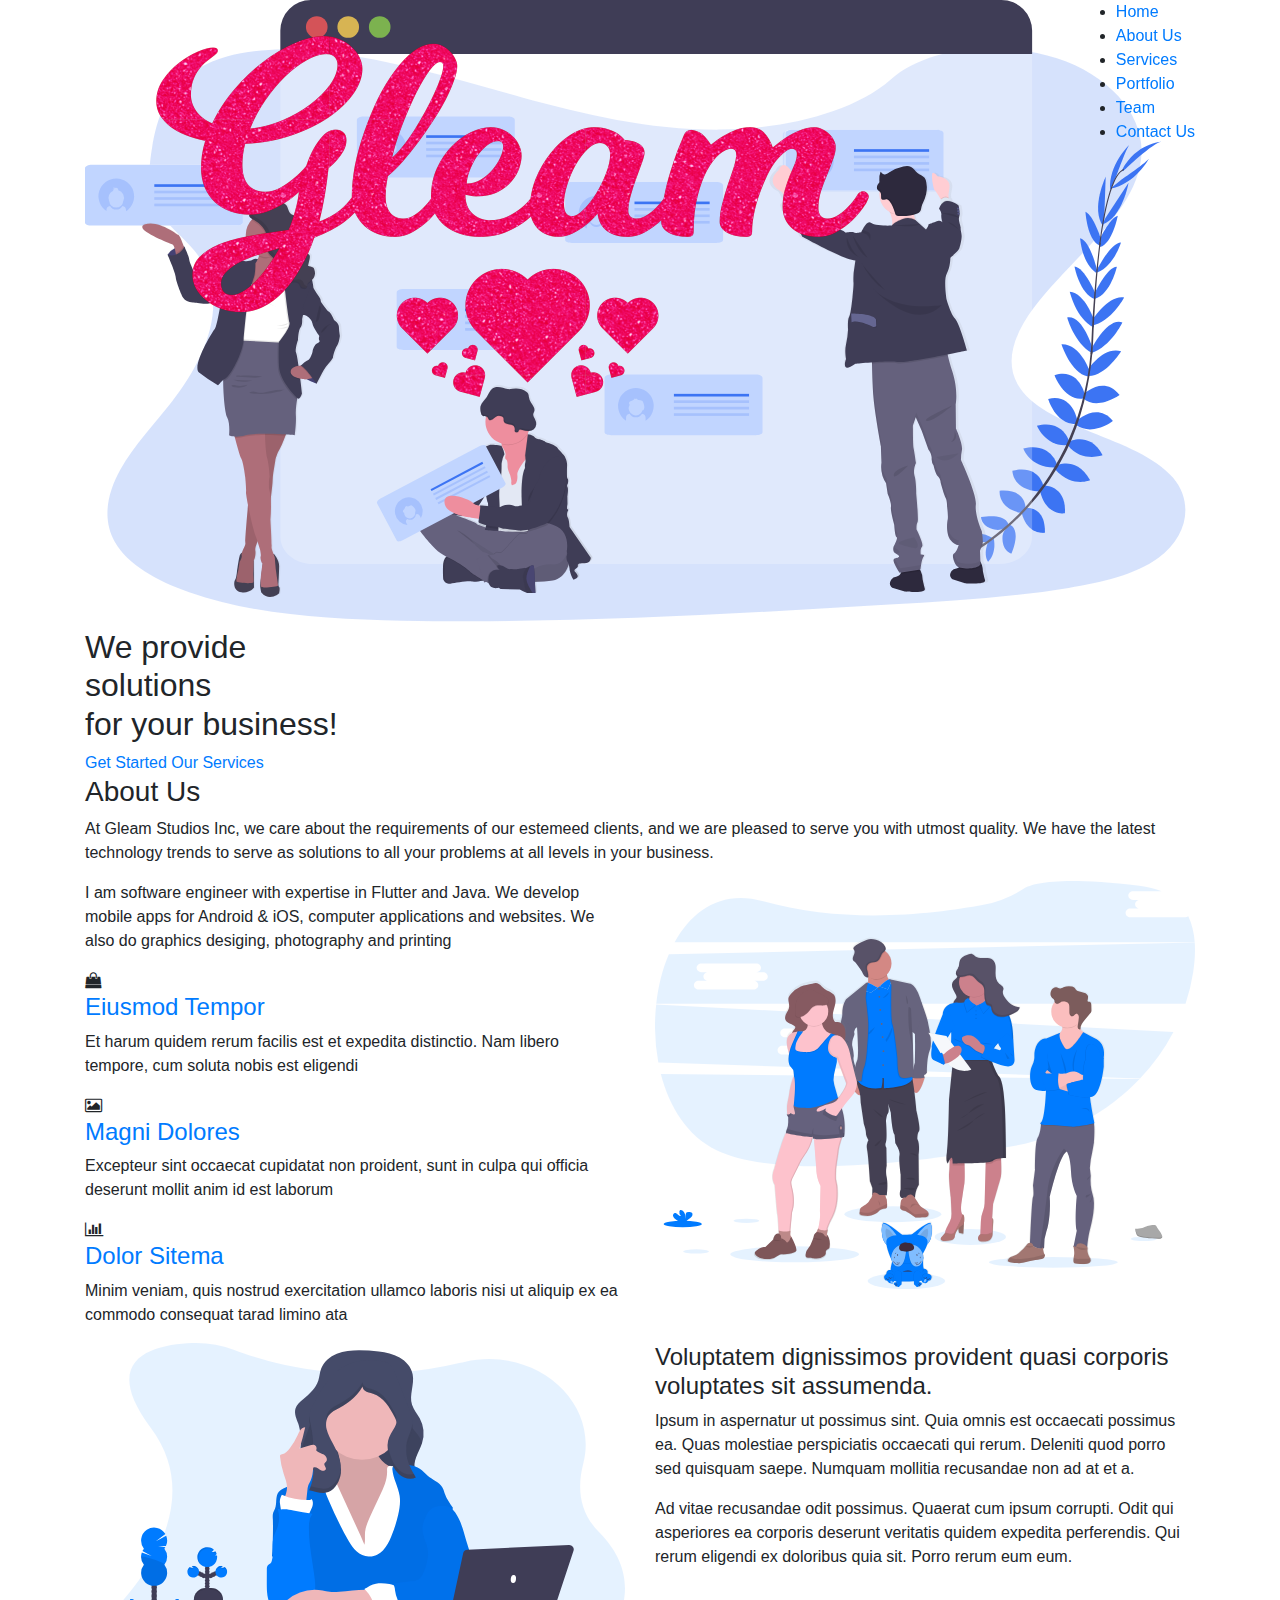
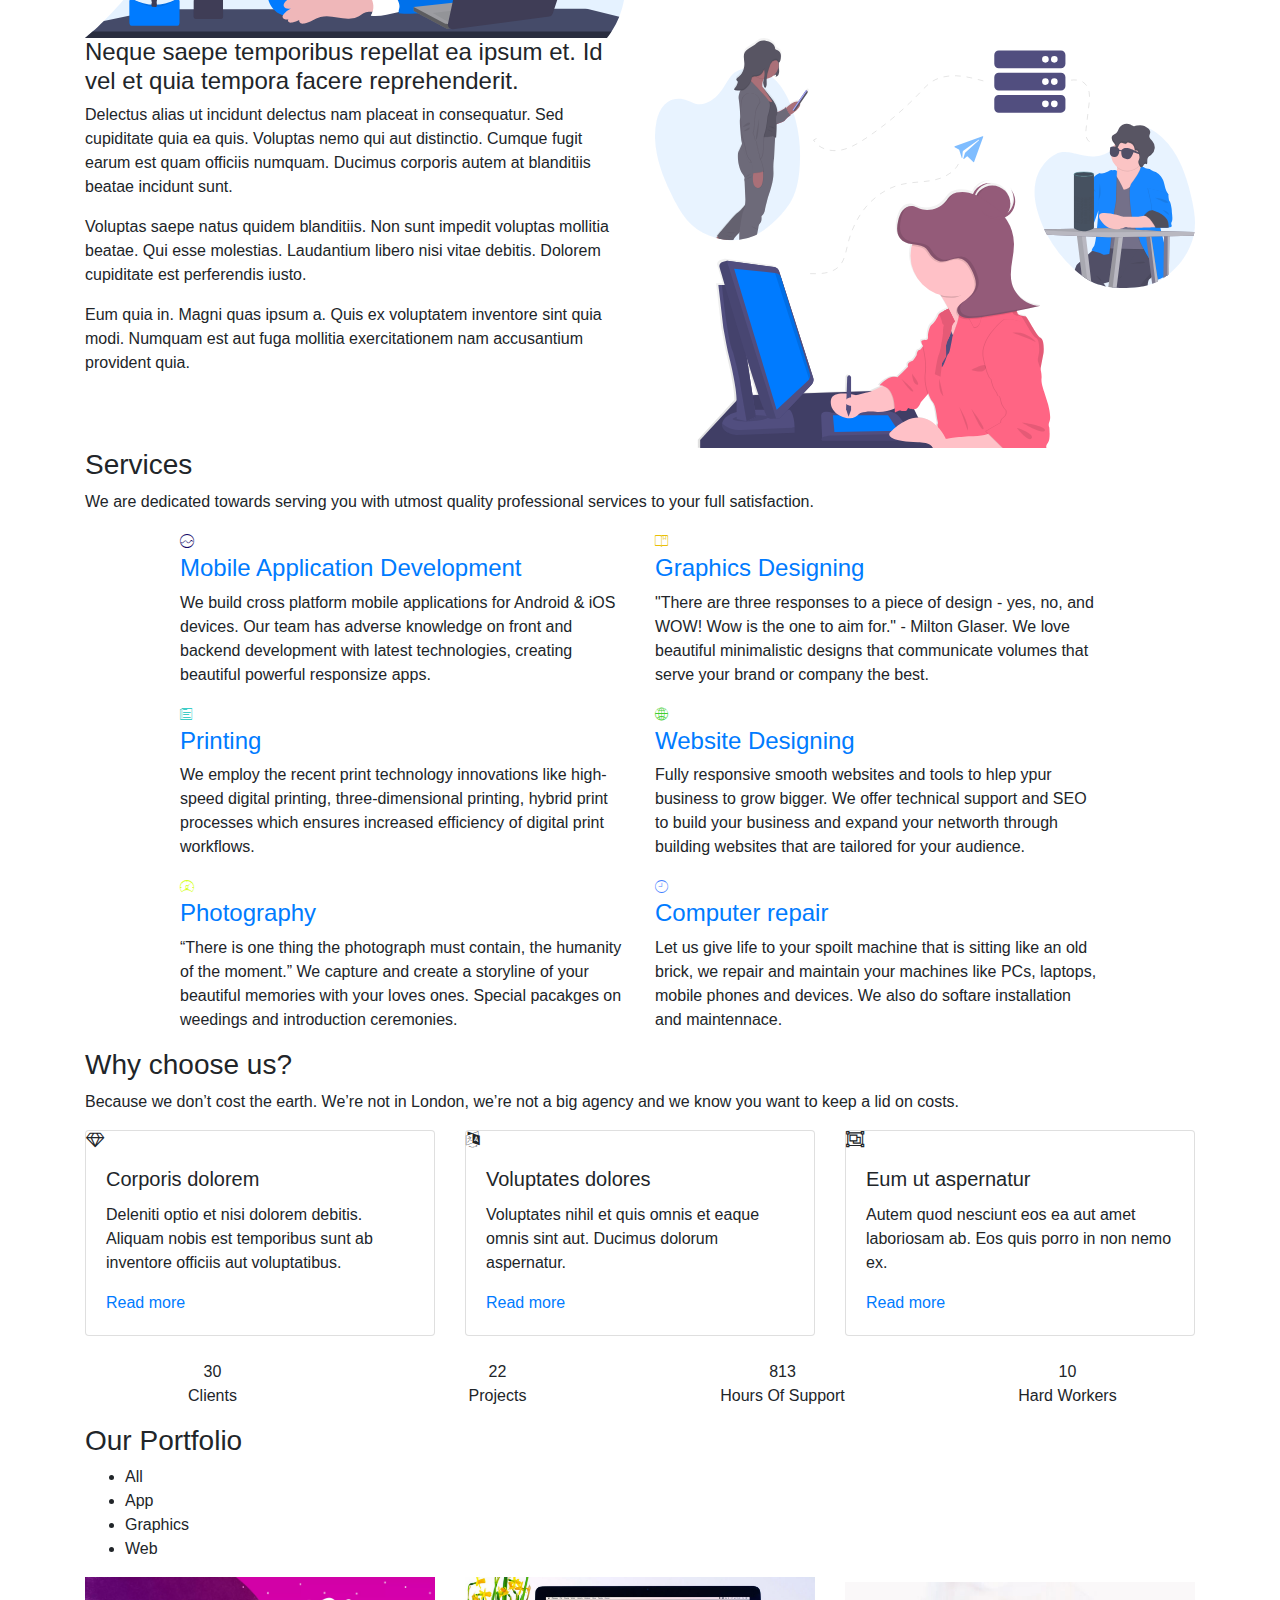
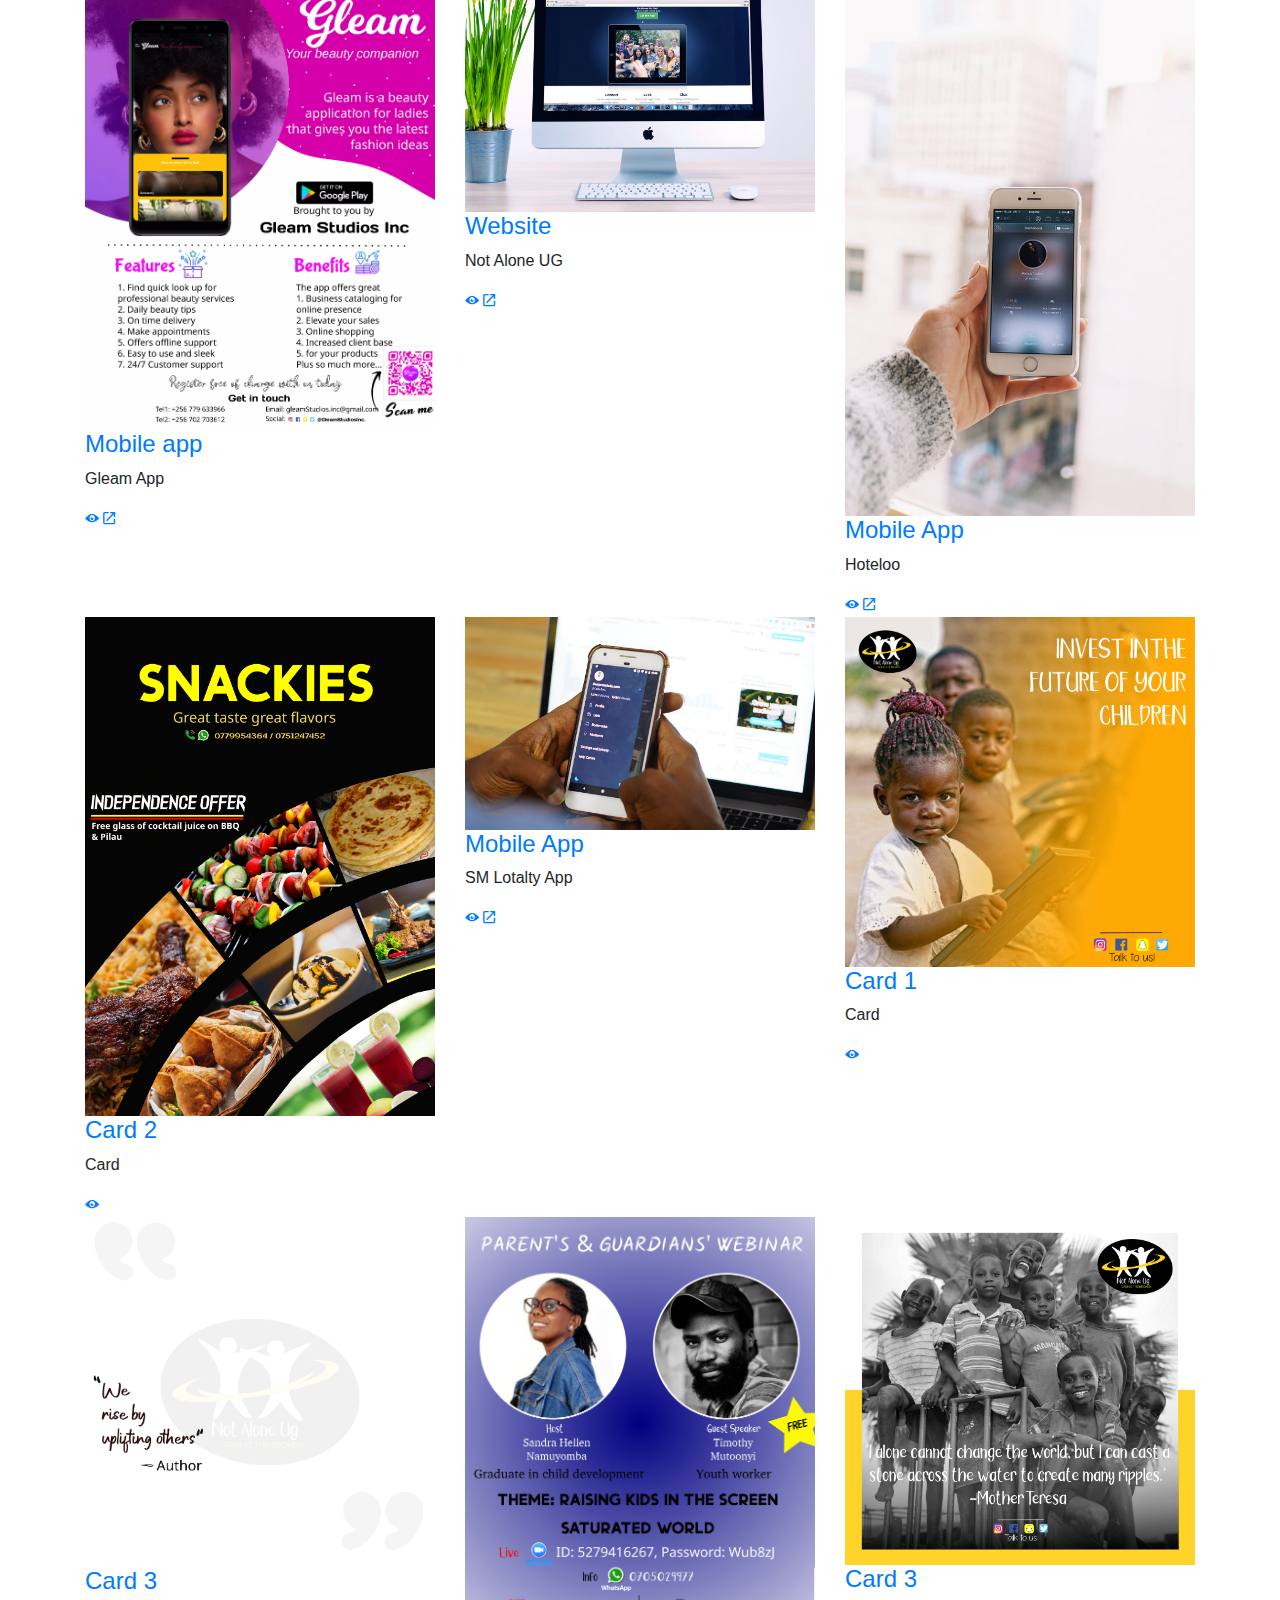
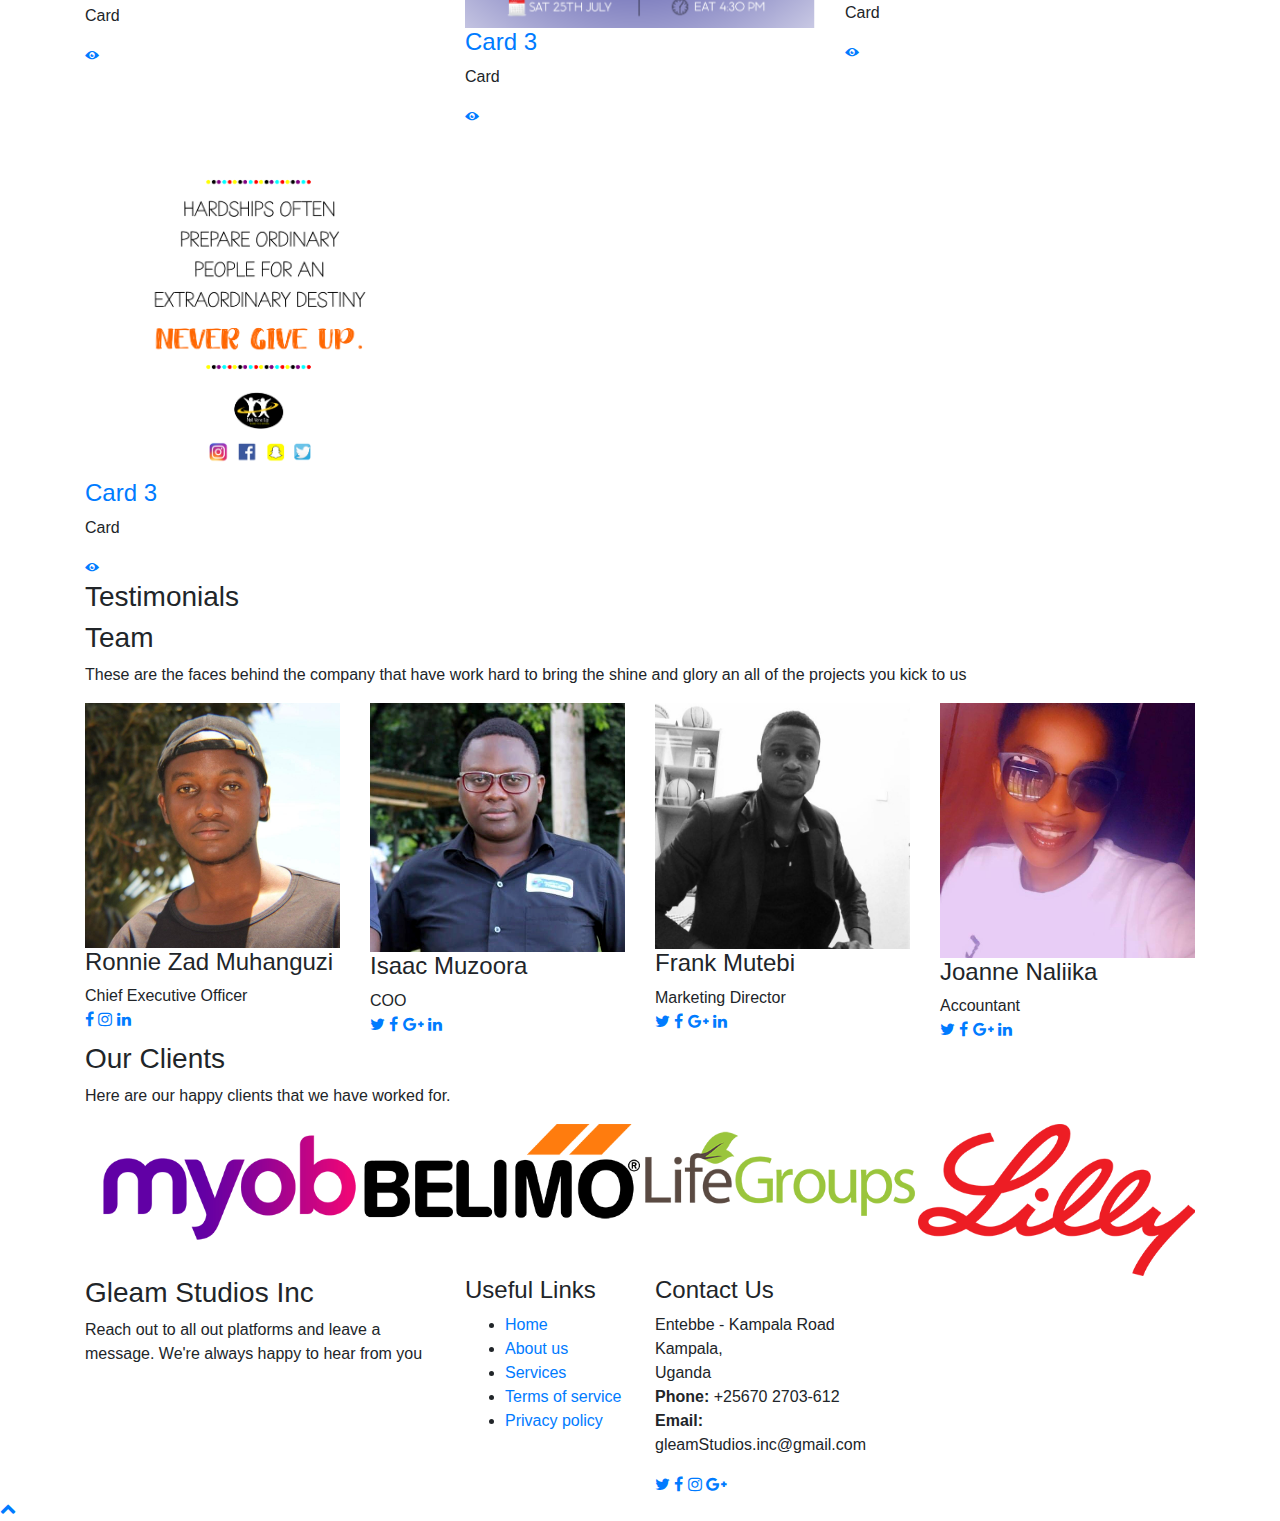
==== commit cb5a6184: "Add files via upload" ====
--- a/index.html
+++ b/index.html
@@ -1,33 +1,858 @@
-<!DOCTYPE html>
-<html lang="en">
-
-<head>
-  <meta charset="UTF-8">
-  <title>
-    Sheena Izy
-  </title>
-  <script defer src="main.dart.js" type="application/javascript"></script>
-</head>
-
-<body>
-</body>
-
-<!-- The core Firebase JS SDK is always required and must be listed first -->
-<script src="/__/firebase/7.0.0/firebase-app.js"></script>
-
-<!-- TODO: Add SDKs for Firebase products that you want to use
-     https://firebase.google.com/docs/web/setup#available-libraries -->
-<script src="/__/firebase/7.0.0/firebase-analytics.js"></script>
-<!-- <script src="https://www.gstatic.com/firebasejs/6.6.0/firebase-app.js"></script> -->
-<script src="https://www.gstatic.com/firebasejs/6.3.1/firebase-databse.js"></script>
-<script src="https://www.gstatic.com/firebasejs/6.3.1/firebase-app.js"></script>
-
-<!-- <script src="https://www.gstatic.com/firebasejs/6.3.1/firebase-firestore.js"></script>
-<script src="https://www.gstatic.com/firebasejs/6.3.1/firebase-auth.js"></script> -->
-<script src="https://www.gstatic.com/firebasejs/6.3.1/firebase-storage.js"></script>
-
-
-<!-- Initialize Firebase -->
-<script src="/__/firebase/init.js"></script>
-
-</html>+<!DOCTYPE html>
+<html lang="en">
+<head>
+  <meta charset="utf-8">
+  <title>Gleam Studios Inc</title>
+  <meta content="width=device-width, initial-scale=1.0" name="viewport">
+  <meta content="" name="keywords">
+  <meta content="" name="description">
+
+  <!-- Favicons -->
+  <link href="img/watermark_gleam.png" rel="icon">
+  <link href="img/apple-touch-icon.png" rel="apple-touch-icon">
+
+  <!-- Google Fonts -->
+  <link href="https://fonts.googleapis.com/css?family=Open+Sans:300,300i,400,400i,700,700i|Montserrat:300,400,500,700" rel="stylesheet">
+
+  <!-- Bootstrap CSS File -->
+  <link href="lib/bootstrap/css/bootstrap.min.css" rel="stylesheet">
+
+  <!-- Libraries CSS Files -->
+  <link href="lib/font-awesome/css/font-awesome.min.css" rel="stylesheet">
+  <link href="lib/animate/animate.min.css" rel="stylesheet">
+  <link href="lib/ionicons/css/ionicons.min.css" rel="stylesheet">
+  <link href="lib/owlcarousel/assets/owl.carousel.min.css" rel="stylesheet">
+  <link href="lib/lightbox/css/lightbox.min.css" rel="stylesheet">
+
+  <!-- Main Stylesheet File -->
+  <link href="css/style.css" rel="stylesheet">
+
+  <!-- =======================================================
+    Theme Name: NewBiz
+    Theme URL: https://bootstrapmade.com/newbiz-bootstrap-business-template/
+    Author: BootstrapMade.com
+    License: https://bootstrapmade.com/license/
+  ======================================================= -->
+</head>
+
+<body>
+
+  <!--==========================
+  Header
+  ============================-->
+  <header id="header" class="fixed-top">
+    <div class="container">
+
+      <div class="logo float-left">
+        <!-- Uncomment below if you prefer to use an image logo -->
+        <!-- <h1 class="text-light"><a href="#header"><span>NewBiz</span></a></h1> -->
+        <a href="#intro" class="scrollto"><img src="img/watermark_gleam.png" alt="" class="img-fluid"></a>
+      </div>
+
+      <nav class="main-nav float-right d-none d-lg-block">
+        <ul>
+          <li class="active"><a href="#intro">Home</a></li>
+          <li><a href="#about">About Us</a></li>
+          <li><a href="#services">Services</a></li>
+          <li><a href="#portfolio">Portfolio</a></li>
+          <li><a href="#team">Team</a></li>
+          <li><a href="#contact">Contact Us</a></li>
+        </ul>
+      </nav><!-- .main-nav -->
+      
+    </div>
+  </header><!-- #header -->
+
+  <!--==========================
+    Intro Section
+  ============================-->
+  <section id="intro" class="clearfix">
+    <div class="container">
+
+      <div class="intro-img">
+        <img src="img/intro-img.svg" alt="" class="img-fluid">
+      </div>
+
+      <div class="intro-info">
+        <h2>We provide<br><span>solutions</span><br>for your business!</h2>
+        <div>
+          <a href="#about" class="btn-get-started scrollto">Get Started</a>
+          <a href="#services" class="btn-services scrollto">Our Services</a>
+        </div>
+      </div>
+
+    </div>
+  </section><!-- #intro -->
+
+  <main id="main">
+
+    <!--==========================
+      About Us Section
+    ============================-->
+    <section id="about">
+      <div class="container">
+
+        <header class="section-header">
+          <h3>About Us</h3>
+          <p>At Gleam Studios Inc, we care about the requirements of our estemeed clients, and we are pleased to serve you with utmost quality. We have the latest technology trends to serve as solutions to all your problems at all levels in your business. </p>
+        </header>
+
+        <div class="row about-container">
+
+          <div class="col-lg-6 content order-lg-1 order-2">
+            <p>
+              I am software engineer with expertise in Flutter and Java. We  develop mobile apps for Android & iOS, computer applications and websites. We also do graphics desiging, photography and printing
+            </p>
+
+            <div class="icon-box wow fadeInUp">
+              <div class="icon"><i class="fa fa-shopping-bag"></i></div>
+              <h4 class="title"><a href="">Eiusmod Tempor</a></h4>
+              <p class="description">Et harum quidem rerum facilis est et expedita distinctio. Nam libero tempore, cum soluta nobis est eligendi</p>
+            </div>
+
+            <div class="icon-box wow fadeInUp" data-wow-delay="0.2s">
+              <div class="icon"><i class="fa fa-photo"></i></div>
+              <h4 class="title"><a href="">Magni Dolores</a></h4>
+              <p class="description">Excepteur sint occaecat cupidatat non proident, sunt in culpa qui officia deserunt mollit anim id est laborum</p>
+            </div>
+
+            <div class="icon-box wow fadeInUp" data-wow-delay="0.4s">
+              <div class="icon"><i class="fa fa-bar-chart"></i></div>
+              <h4 class="title"><a href="">Dolor Sitema</a></h4>
+              <p class="description">Minim veniam, quis nostrud exercitation ullamco laboris nisi ut aliquip ex ea commodo consequat tarad limino ata</p>
+            </div>
+
+          </div>
+
+          <div class="col-lg-6 background order-lg-2 order-1 wow fadeInUp">
+            <img src="img/about-img.svg" class="img-fluid" alt="">
+          </div>
+        </div>
+
+        <div class="row about-extra">
+          <div class="col-lg-6 wow fadeInUp">
+            <img src="img/about-extra-1.svg" class="img-fluid" alt="">
+          </div>
+          <div class="col-lg-6 wow fadeInUp pt-5 pt-lg-0">
+            <h4>Voluptatem dignissimos provident quasi corporis voluptates sit assumenda.</h4>
+            <p>
+              Ipsum in aspernatur ut possimus sint. Quia omnis est occaecati possimus ea. Quas molestiae perspiciatis occaecati qui rerum. Deleniti quod porro sed quisquam saepe. Numquam mollitia recusandae non ad at et a.
+            </p>
+            <p>
+              Ad vitae recusandae odit possimus. Quaerat cum ipsum corrupti. Odit qui asperiores ea corporis deserunt veritatis quidem expedita perferendis. Qui rerum eligendi ex doloribus quia sit. Porro rerum eum eum.
+            </p>
+          </div>
+        </div>
+
+        <div class="row about-extra">
+          <div class="col-lg-6 wow fadeInUp order-1 order-lg-2">
+            <img src="img/about-extra-2.svg" class="img-fluid" alt="">
+          </div>
+
+          <div class="col-lg-6 wow fadeInUp pt-4 pt-lg-0 order-2 order-lg-1">
+            <h4>Neque saepe temporibus repellat ea ipsum et. Id vel et quia tempora facere reprehenderit.</h4>
+            <p>
+             Delectus alias ut incidunt delectus nam placeat in consequatur. Sed cupiditate quia ea quis. Voluptas nemo qui aut distinctio. Cumque fugit earum est quam officiis numquam. Ducimus corporis autem at blanditiis beatae incidunt sunt. 
+            </p>
+            <p>
+              Voluptas saepe natus quidem blanditiis. Non sunt impedit voluptas mollitia beatae. Qui esse molestias. Laudantium libero nisi vitae debitis. Dolorem cupiditate est perferendis iusto.
+            </p>
+            <p>
+              Eum quia in. Magni quas ipsum a. Quis ex voluptatem inventore sint quia modi. Numquam est aut fuga mollitia exercitationem nam accusantium provident quia.
+            </p>
+          </div>
+          
+        </div>
+
+      </div>
+    </section><!-- #about -->
+
+    <!--==========================
+      Services Section
+    ============================-->
+    <section id="services" class="section-bg">
+      <div class="container">
+
+        <header class="section-header">
+          <h3>Services</h3>
+          <p>We are dedicated towards serving you with utmost quality professional services to your full satisfaction.</p>
+        </header>
+
+        <div class="row">
+
+          <div class="col-md-6 col-lg-5 offset-lg-1 wow bounceInUp" data-wow-duration="1.4s">
+            <div class="box">
+              <div class="icon"><i class="ion-ios-analytics-outline" style="color: #110766;"></i></div>
+              <h4 class="title"><a href="">Mobile Application Development</a></h4>
+              <p class="description">We build cross platform mobile applications for Android & iOS devices. Our team has adverse knowledge on front and backend development with latest technologies, creating beautiful powerful responsize apps.</p>
+            </div>
+          </div>
+          <div class="col-md-6 col-lg-5 wow bounceInUp" data-wow-duration="1.4s">
+            <div class="box">
+              <div class="icon"><i class="ion-ios-bookmarks-outline" style="color: #e9bf06;"></i></div>
+              <h4 class="title"><a href="">Graphics Designing</a></h4>
+              <p class="description">"There are three responses to a piece of design - yes, no, and WOW! Wow is the one to aim for." - Milton Glaser. We love beautiful minimalistic designs that communicate volumes that serve your brand or company the best.</p>
+            </div>
+          </div>
+
+          <div class="col-md-6 col-lg-5 offset-lg-1 wow bounceInUp" data-wow-delay="0.1s" data-wow-duration="1.4s">
+            <div class="box">
+              <div class="icon"><i class="ion-ios-paper-outline" style="color: #3fcdc7;"></i></div>
+              <h4 class="title"><a href="">Printing</a></h4>
+              <p class="description">We employ the recent print technology innovations like high-speed digital printing, three-dimensional printing, hybrid print processes which ensures increased efficiency of digital print workflows.</p>
+            </div>
+          </div>
+          <div class="col-md-6 col-lg-5 wow bounceInUp" data-wow-delay="0.1s" data-wow-duration="1.4s">
+            <div class="box">
+              <div class="icon"><i class="ion-ios-world-outline" style="color:#41cf2e;"></i></div>
+              <h4 class="title"><a href="">Website Designing</a></h4>
+              <p class="description">Fully responsive smooth websites and tools to hlep ypur business to grow bigger. We offer technical support and SEO to build your business and expand your networth through building websites that are tailored for your audience.</p>
+            </div>
+          </div>
+
+          <div class="col-md-6 col-lg-5 offset-lg-1 wow bounceInUp" data-wow-delay="0.2s" data-wow-duration="1.4s">
+            <div class="box">
+              <div class="icon"><i class="ion-ios-speedometer-outline" style="color: #d6ff22;"></i></div>
+              <h4 class="title"><a href="">Photography</a></h4>
+              <p class="description">“There is one thing the photograph must contain, the humanity of the moment.” We capture and create a storyline of your beautiful memories with your loves ones. Special pacakges on weedings and introduction ceremonies.</p>
+            </div>
+          </div>
+          
+          <div class="col-md-6 col-lg-5 wow bounceInUp" data-wow-delay="0.2s" data-wow-duration="1.4s">
+            <div class="box">
+              <div class="icon"><i class="ion-ios-clock-outline" style="color: #4680ff;"></i></div>
+              <h4 class="title"><a href="">Computer repair</a></h4>
+              <p class="description">Let us give life to your spoilt machine that is sitting like an old brick, we repair and maintain your machines like PCs, laptops, mobile phones and devices. We also do softare installation and maintennace.</p>
+            </div>
+          </div>
+
+        </div>
+
+      </div>
+    </section><!-- #services -->
+
+    <!--==========================
+      Why Us Section
+    ============================-->
+    <section id="why-us" class="wow fadeIn">
+      <div class="container">
+        <header class="section-header">
+          <h3>Why choose us?</h3>
+          <p>Because we don’t cost the earth. We’re not in London, we’re not a big agency and we know you want to keep a lid on costs.</p>
+        </header>
+
+        <div class="row row-eq-height justify-content-center">
+
+          <div class="col-lg-4 mb-4">
+            <div class="card wow bounceInUp">
+                <i class="fa fa-diamond"></i>
+              <div class="card-body">
+                <h5 class="card-title">Corporis dolorem</h5>
+                <p class="card-text">Deleniti optio et nisi dolorem debitis. Aliquam nobis est temporibus sunt ab inventore officiis aut voluptatibus.</p>
+                <a href="#" class="readmore">Read more </a>
+              </div>
+            </div>
+          </div>
+
+          <div class="col-lg-4 mb-4">
+            <div class="card wow bounceInUp">
+                <i class="fa fa-language"></i>
+              <div class="card-body">
+                <h5 class="card-title">Voluptates dolores</h5>
+                <p class="card-text">Voluptates nihil et quis omnis et eaque omnis sint aut. Ducimus dolorum aspernatur.</p>
+                <a href="#" class="readmore">Read more </a>
+              </div>
+            </div>
+          </div>
+
+          <div class="col-lg-4 mb-4">
+            <div class="card wow bounceInUp">
+                <i class="fa fa-object-group"></i>
+              <div class="card-body">
+                <h5 class="card-title">Eum ut aspernatur</h5>
+                <p class="card-text">Autem quod nesciunt eos ea aut amet laboriosam ab. Eos quis porro in non nemo ex. </p>
+                <a href="#" class="readmore">Read more </a>
+              </div>
+            </div>
+          </div>
+
+        </div>
+
+        <div class="row counters">
+
+          <div class="col-lg-3 col-6 text-center">
+            <span data-toggle="counter-up">30</span>
+            <p>Clients</p>
+          </div>
+
+          <div class="col-lg-3 col-6 text-center">
+            <span data-toggle="counter-up">22</span>
+            <p>Projects</p>
+          </div>
+
+          <div class="col-lg-3 col-6 text-center">
+            <span data-toggle="counter-up">813</span>
+            <p>Hours Of Support</p>
+          </div>
+
+          <div class="col-lg-3 col-6 text-center">
+            <span data-toggle="counter-up">10</span>
+            <p>Hard Workers</p>
+          </div>
+  
+        </div>
+
+      </div>
+    </section>
+
+    <!--==========================
+      Portfolio Section
+    ============================-->
+    <section id="portfolio" class="clearfix">
+      <div class="container">
+
+        <header class="section-header">
+          <h3 class="section-title">Our Portfolio</h3>
+        </header>
+
+        <div class="row">
+          <div class="col-lg-12">
+            <ul id="portfolio-flters">
+              <li data-filter="*" class="filter-active">All</li>
+              <li data-filter=".filter-app">App</li>
+              <li data-filter=".filter-graphics">Graphics</li>
+              <li data-filter=".filter-web">Web</li>
+            </ul>
+          </div>
+        </div>
+
+        <div class="row portfolio-container">
+
+          <div class="col-lg-4 col-md-6 portfolio-item filter-app">
+            <div class="portfolio-wrap">
+              <img src="img/portfolio/qrflyer.webp" class="img-fluid" alt="">
+              <div class="portfolio-info">
+                <h4><a href="https://play.google.com/store/apps/details?id=com.ronniezad.glamor">Mobile app</a></h4>
+                <p>Gleam App</p>
+                <div>
+                  <a href="img/portfolio/app1.jpg" data-lightbox="portfolio" data-title="App 1" class="link-preview" title="Preview"><i class="ion ion-eye"></i></a>
+                  <a href="https://play.google.com/store/apps/details?id=com.ronniezad.glamor" class="link-details" title="More Details"><i class="ion ion-android-open"></i></a>
+                </div>
+              </div>
+            </div>
+          </div>
+
+          <div class="col-lg-4 col-md-6 portfolio-item filter-web" data-wow-delay="0.1s">
+            <div class="portfolio-wrap">
+              <img src="img/portfolio/web3.jpg" class="img-fluid" alt="">
+              <div class="portfolio-info">
+                <h4><a href="#">Website</a></h4>
+                <p>Not Alone UG</p>
+                <div>
+                  <a href="img/portfolio/web3.jpg" class="link-preview" data-lightbox="portfolio" data-title="Web 3" title="Preview"><i class="ion ion-eye"></i></a>
+                  <a href="#" class="link-details" title="More Details"><i class="ion ion-android-open"></i></a>
+                </div>
+              </div>
+            </div>
+          </div>
+
+          <div class="col-lg-4 col-md-6 portfolio-item filter-app" data-wow-delay="0.2s">
+            <div class="portfolio-wrap">
+              <img src="img/portfolio/app2.jpg" class="img-fluid" alt="">
+              <div class="portfolio-info">
+                <h4><a href="#">Mobile App</a></h4>
+                <p>Hoteloo</p>
+                <div>
+                  <a href="img/portfolio/app2.jpg" class="link-preview" data-lightbox="portfolio" data-title="App 2" title="Preview"><i class="ion ion-eye"></i></a>
+                  <a href="#" class="link-details" title="More Details"><i class="ion ion-android-open"></i></a>
+                </div>
+              </div>
+            </div>
+          </div>
+
+          <div class="col-lg-4 col-md-6 portfolio-item filter-graphics">
+            <div class="portfolio-wrap">
+              <img src="img/portfolio/rect1836.png" class="img-fluid" alt="">
+              <div class="portfolio-info">
+                <h4><a href="#">Card 2</a></h4>
+                <p>Card</p>
+                <div>
+                  <a href="img/portfolio/rect1836.png" class="link-preview" data-lightbox="portfolio" data-title="Card 2" title="Preview"><i class="ion ion-eye"></i></a>
+                 
+                </div>
+              </div>
+            </div>
+          </div>
+
+       
+
+          <div class="col-lg-4 col-md-6 portfolio-item filter-app" data-wow-delay="0.2s">
+            <div class="portfolio-wrap">
+              <img src="img/portfolio/app3.jpg" class="img-fluid" alt="">
+              <div class="portfolio-info">
+                <h4><a href="#">Mobile App</a></h4>
+                <p>SM Lotalty App</p>
+                <div>
+                  <a href="img/portfolio/app3.jpg" class="link-preview" data-lightbox="portfolio" data-title="App 3" title="Preview"><i class="ion ion-eye"></i></a>
+                  <a href="#" class="link-details" title="More Details"><i class="ion ion-android-open"></i></a>
+                </div>
+              </div>
+            </div>
+          </div>
+
+          <div class="col-lg-4 col-md-6 portfolio-item filter-graphics">
+            <div class="portfolio-wrap">
+              <img src="img/portfolio/rect1533.png" class="img-fluid" alt="">
+              <div class="portfolio-info">
+                <h4><a href="#">Card 1</a></h4>
+                <p>Card</p>
+                <div>
+                  <a href="img/portfolio/rect1533.png" class="link-preview" data-lightbox="portfolio" data-title="Card 1" title="Preview"><i class="ion ion-eye"></i></a>
+                  
+                </div>
+              </div>
+            </div>
+          </div>
+
+          <div class="col-lg-4 col-md-6 portfolio-item filter-graphics" data-wow-delay="0.1s">
+            <div class="portfolio-wrap">
+              <img src="img/portfolio/rect10.png" class="img-fluid" alt="">
+              <div class="portfolio-info">
+                <h4><a href="#">Card 3</a></h4>
+                <p>Card</p>
+                <div>
+                  <a href="img/portfolio/rect10.png" class="link-preview" data-lightbox="portfolio" data-title="Card 3" title="Preview"><i class="ion ion-eye"></i></a>
+                 
+                </div>
+              </div>
+            </div>
+          </div>
+
+
+          <div class="col-lg-4 col-md-6 portfolio-item filter-graphics" data-wow-delay="0.1s">
+            <div class="portfolio-wrap">
+              <img src="img/portfolio/rect892.png" class="img-fluid" alt="">
+              <div class="portfolio-info">
+                <h4><a href="#">Card 3</a></h4>
+                <p>Card</p>
+                <div>
+                  <a href="img/portfolio/rect892.png" class="link-preview" data-lightbox="portfolio" data-title="Card 3" title="Preview"><i class="ion ion-eye"></i></a>
+                 
+                </div>
+              </div>
+            </div>
+          </div>
+
+          <div class="col-lg-4 col-md-6 portfolio-item filter-graphics" data-wow-delay="0.1s">
+            <div class="portfolio-wrap">
+              <img src="img/portfolio/rect830.png" class="img-fluid" alt="">
+              <div class="portfolio-info">
+                <h4><a href="#">Card 3</a></h4>
+                <p>Card</p>
+                <div>
+                  <a href="img/portfolio/rect830.png" class="link-preview" data-lightbox="portfolio" data-title="Card 3" title="Preview"><i class="ion ion-eye"></i></a>
+               
+                </div>
+              </div>
+            </div>
+          </div>
+
+          <div class="col-lg-4 col-md-6 portfolio-item filter-graphics" data-wow-delay="0.1s">
+            <div class="portfolio-wrap">
+              <img src="img/portfolio/rect815.png" class="img-fluid" alt="">
+              <div class="portfolio-info">
+                <h4><a href="#">Card 3</a></h4>
+                <p>Card</p>
+                <div>
+                  <a href="img/portfolio/rect815.png" class="link-preview" data-lightbox="portfolio" data-title="Card 3" title="Preview"><i class="ion ion-eye"></i></a>
+                 
+                </div>
+              </div>
+            </div>
+          </div>
+
+
+       
+
+        </div>
+
+      </div>
+    </section><!-- #portfolio -->
+
+    <!--==========================
+      Clients Section
+    ============================-->
+    <section id="testimonials" class="section-bg">
+      <div class="container">
+
+        <header class="section-header">
+          <h3>Testimonials</h3>
+        </header>
+
+        <div class="row justify-content-center">
+          <div class="col-lg-8">
+
+            <div class="owl-carousel testimonials-carousel wow fadeInUp">
+    
+              <div class="testimonial-item">
+                <img src="img/testimonial-1.jpg" class="testimonial-img" alt="">
+                <h3>Isaac Muhumuza</h3>
+                <h4>Ceo &amp; Founder</h4>
+                <p>
+                  Wow!! Il love the Gleam app by Gleam Studios Inc. Extremely useful for the average woman!! Besides a whole load of useful beauty tips, the application is mobile friendly, has fantastic graphics and is super easy to use. Good work, Gleam!! I highly recommend it!!
+                </p>
+              </div>
+    
+              <div class="testimonial-item">
+                <img src="img/testimonial-2.jpg" class="testimonial-img" alt="">
+                <h3>Shiba Abigaba</h3>
+                <h4>Entrepreneur</h4>
+                <p>
+                  I used this app to order a few items and the delivery was fast and I got the exact things I ordered for. It's the app I would surely recommend. Everything on it is affordable, fashionable, durable and genuine. Thank you Gleam.
+                </p>
+              </div>
+    
+              <div class="testimonial-item">
+                <img src="img/testimonial-3.jpg" class="testimonial-img" alt="">
+                <h3>Andrew Peters</h3>
+                <h4>Designer</h4>
+                <p>
+                  This app is one of a kind, the UI, the looks, the services literally everything is so gorgeous 😋
+                </p>
+              </div>
+    
+              <!-- <div class="testimonial-item">
+                <img src="img/testimonial-4.jpg" class="testimonial-img" alt="">
+                <h3>Matt Brandon</h3>
+                <h4>Freelancer</h4>
+                <p>
+                  Fugiat enim eram quae cillum dolore dolor amet nulla culpa multos export minim fugiat minim velit minim dolor enim duis veniam ipsum anim magna sunt elit fore quem dolore labore illum veniam.
+                </p>
+              </div>
+    
+              <div class="testimonial-item">
+                <img src="img/testimonial-5.jpg" class="testimonial-img" alt="">
+                <h3>John Larson</h3>
+                <h4>Entrepreneur</h4>
+                <p>
+                  Quis quorum aliqua sint quem legam fore sunt eram irure aliqua veniam tempor noster veniam enim culpa labore duis sunt culpa nulla illum cillum fugiat legam esse veniam culpa fore nisi cillum quid.
+                </p>
+              </div> -->
+
+            </div>
+
+          </div>
+        </div>
+
+
+      </div>
+    </section><!-- #testimonials -->
+
+    <!--==========================
+      Team Section
+    ============================-->
+    <section id="team">
+      <div class="container">
+        <div class="section-header">
+          <h3>Team</h3>
+          <p>These are the faces behind the company that have work hard to bring the shine and glory an all of the projects you kick to us</p>
+        </div>
+
+        <div class="row">
+
+          <div class="col-lg-3 col-md-6 wow fadeInUp">
+            <div class="member">
+              <img src="img/zad.jpg" class="img-fluid" alt="">
+              <div class="member-info">
+                <div class="member-info-content">
+                  <h4>Ronnie Zad Muhanguzi</h4>
+                  <span>Chief Executive Officer</span>
+                  <div class="social">
+                    <a href="https://www.facebook.com/Ronniewood.Zad/"><i class="fa fa-facebook"></i></a>
+                    
+                    <a href="https://www.instagram.com/ronnie_zad_muhanguzi/"><i class="fa fa-instagram"></i></a>
+                    <a href=""><i class="fa fa-linkedin"></i></a>
+                  </div>
+                </div>
+              </div>
+            </div>
+          </div>
+
+          <div class="col-lg-3 col-md-6 wow fadeInUp" data-wow-delay="0.1s">
+            <div class="member">
+              <img src="img/zak.jpg" class="img-fluid" alt="">
+              <div class="member-info">
+                <div class="member-info-content">
+                  <h4>Isaac Muzoora</h4>
+                  <span>COO</span>
+                  <div class="social">
+                    <a href=""><i class="fa fa-twitter"></i></a>
+                    <a href=""><i class="fa fa-facebook"></i></a>
+                    <a href=""><i class="fa fa-google-plus"></i></a>
+                    <a href=""><i class="fa fa-linkedin"></i></a>
+                  </div>
+                </div>
+              </div>
+            </div>
+          </div>
+
+          <div class="col-lg-3 col-md-6 wow fadeInUp" data-wow-delay="0.2s">
+            <div class="member">
+              <img src="img/frank.jpg" class="img-fluid" alt="">
+              <div class="member-info">
+                <div class="member-info-content">
+                  <h4>Frank Mutebi</h4>
+                  <span>Marketing Director</span>
+                  <div class="social">
+                    <a href=""><i class="fa fa-twitter"></i></a>
+                    <a href=""><i class="fa fa-facebook"></i></a>
+                    <a href=""><i class="fa fa-google-plus"></i></a>
+                    <a href=""><i class="fa fa-linkedin"></i></a>
+                  </div>
+                </div>
+              </div>
+            </div>
+          </div>
+
+          <div class="col-lg-3 col-md-6 wow fadeInUp" data-wow-delay="0.3s">
+            <div class="member">
+              <img src="img/joanne.jpg" class="img-fluid" alt="">
+              <div class="member-info">
+                <div class="member-info-content">
+                  <h4>Joanne Naliika</h4>
+                  <span>Accountant</span>
+                  <div class="social">
+                    <a href=""><i class="fa fa-twitter"></i></a>
+                    <a href=""><i class="fa fa-facebook"></i></a>
+                    <a href=""><i class="fa fa-google-plus"></i></a>
+                    <a href=""><i class="fa fa-linkedin"></i></a>
+                  </div>
+                </div>
+              </div>
+            </div>
+          </div>
+
+        </div>
+
+      </div>
+    </section><!-- #team -->
+
+    <!--==========================
+      Clients Section
+    ============================-->
+    <section id="clients" class="section-bg">
+
+      <div class="container">
+
+        <div class="section-header">
+          <h3>Our Clients</h3>
+          <p>Here are our happy clients that we have worked for.</p>
+        </div>
+
+        <div class="row no-gutters clients-wrap clearfix wow fadeInUp">
+
+          <div class="col-lg-3 col-md-4 col-xs-6">
+            <div class="client-logo">
+              <img src="img/clients/client-1.png" class="img-fluid" alt="">
+            </div>
+          </div>
+          
+          <div class="col-lg-3 col-md-4 col-xs-6">
+            <div class="client-logo">
+              <img src="img/clients/client-2.png" class="img-fluid" alt="">
+            </div>
+          </div>
+        
+          <div class="col-lg-3 col-md-4 col-xs-6">
+            <div class="client-logo">
+              <img src="img/clients/client-3.png" class="img-fluid" alt="">
+            </div>
+          </div>
+          
+          <div class="col-lg-3 col-md-4 col-xs-6">
+            <div class="client-logo">
+              <img src="img/clients/client-4.png" class="img-fluid" alt="">
+            </div>
+          </div>
+          
+          <!-- <div class="col-lg-3 col-md-4 col-xs-6">
+            <div class="client-logo">
+              <img src="img/clients/client-5.png" class="img-fluid" alt="">
+            </div>
+          </div>
+        
+          <div class="col-lg-3 col-md-4 col-xs-6">
+            <div class="client-logo">
+              <img src="img/clients/client-6.png" class="img-fluid" alt="">
+            </div>
+          </div>
+          
+          <div class="col-lg-3 col-md-4 col-xs-6">
+            <div class="client-logo">
+              <img src="img/clients/client-7.png" class="img-fluid" alt="">
+            </div>
+          </div>
+          
+          <div class="col-lg-3 col-md-4 col-xs-6">
+            <div class="client-logo">
+              <img src="img/clients/client-8.png" class="img-fluid" alt="">
+            </div>
+          </div> -->
+
+        </div>
+
+      </div>
+
+    </section>
+
+    <!--==========================
+      Contact Section
+    ============================-->
+    <!-- <section id="contact">
+      <div class="container-fluid">
+
+        <div class="section-header">
+          <h3>Contact Us</h3>
+        </div>
+
+        <div class="row wow fadeInUp">
+
+          <div class="col-lg-6">
+            <div class="map mb-4 mb-lg-0">
+              <iframe src="https://www.google.com/maps/embed?pb=!1m14!1m8!1m3!1d12097.433213460943!2d-74.0062269!3d40.7101282!3m2!1i1024!2i768!4f13.1!3m3!1m2!1s0x0%3A0xb89d1fe6bc499443!2sEntebbe+Conference+Center!5e0!3m2!1smk!2sbg!4v1539943755621" frameborder="0" style="border:0; width: 100%; height: 312px;" allowfullscreen></iframe>
+            </div>
+          </div>
+
+          <div class="col-lg-6">
+            <div class="row">
+              <div class="col-md-5 info">
+                <i class="ion-ios-location-outline"></i>
+                <p>Entebbe - Kampala Road</p>
+              </div>
+              <div class="col-md-4 info">
+                <i class="ion-ios-email-outline"></i>
+                <p>gleamStudios.inc@gmail.com</p>
+              </div>
+              <div class="col-md-3 info">
+                <i class="ion-ios-telephone-outline"></i>
+                <p>+256 70 270 3612</p>
+              </div>
+            </div>
+
+            <div class="form">
+              <div id="sendmessage">Your message has been sent. Thank you!</div>
+              <div id="errormessage"></div>
+              <form action="" method="post" role="form" class="contactForm">
+                <div class="form-row">
+                  <div class="form-group col-lg-6">
+                    <input type="text" name="name" class="form-control" id="name" placeholder="Your Name" data-rule="minlen:4" data-msg="Please enter at least 4 chars" />
+                    <div class="validation"></div>
+                  </div>
+                  <div class="form-group col-lg-6">
+                    <input type="email" class="form-control" name="email" id="email" placeholder="Your Email" data-rule="email" data-msg="Please enter a valid email" />
+                    <div class="validation"></div>
+                  </div>
+                </div>
+                <div class="form-group">
+                  <input type="text" class="form-control" name="subject" id="subject" placeholder="Subject" data-rule="minlen:4" data-msg="Please enter at least 8 chars of subject" />
+                  <div class="validation"></div>
+                </div>
+                <div class="form-group">
+                  <textarea class="form-control" name="message" rows="5" data-rule="required" data-msg="Please write something for us" placeholder="Message"></textarea>
+                  <div class="validation"></div>
+                </div>
+                <div class="text-center"><button type="submit" title="Send Message">Send Message</button></div>
+              </form>
+            </div>
+          </div>
+
+        </div>
+
+      </div>
+    </section>#contact -->
+
+  </main>
+
+  <!--==========================
+    Footer
+  ============================-->
+  <footer id="footer">
+    <div class="footer-top">
+      <div class="container">
+        <div class="row">
+
+          <div class="col-lg-4 col-md-6 footer-info">
+            <h3>Gleam Studios Inc</h3>
+            <p>Reach out to all out platforms and leave a message. We're always happy to hear from you</p>
+          </div>
+
+          <div class="col-lg-2 col-md-6 footer-links">
+            <h4>Useful Links</h4>
+            <ul>
+              <li><a href="#">Home</a></li>
+              <li><a href="#">About us</a></li>
+              <li><a href="#">Services</a></li>
+              <li><a href="#">Terms of service</a></li>
+              <li><a href="#">Privacy policy</a></li>
+            </ul>
+          </div>
+
+          <div class="col-lg-3 col-md-6 footer-contact">
+            <h4>Contact Us</h4>
+            <p>
+              Entebbe - Kampala Road <br>
+              Kampala,<br>
+              Uganda <br>
+              <strong>Phone:</strong> +25670 2703-612<br>
+              <strong>Email:</strong> gleamStudios.inc@gmail.com<br>
+            </p>
+
+            <div class="social-links">
+              <a href="#" class="twitter"><i class="fa fa-twitter"></i></a>
+              <a href="https://www.facebook.com/GleamStudiosInc" class="facebook"><i class="fa fa-facebook"></i></a>
+              <a href="https://www.instagram.com/gleamstudiosinc/" class="instagram"><i class="fa fa-instagram"></i></a>
+              <a href="#" class="google-plus"><i class="fa fa-google-plus"></i></a>
+              
+            </div>
+
+          </div>
+
+          <!-- <div class="col-lg-3 col-md-6 footer-newsletter">
+            <h4>Our Newsletter</h4>
+            <p>Tamen quem nulla quae legam multos aute sint culpa legam noster magna veniam enim veniam illum dolore legam minim quorum culpa amet magna export quem marada parida nodela caramase seza.</p>
+            <form action="" method="post">
+              <input type="email" name="email"><input type="submit"  value="Subscribe">
+            </form>
+          </div> -->
+
+        </div>
+      </div>
+    </div>
+
+
+  </footer><!-- #footer -->
+
+  <a href="#" class="back-to-top"><i class="fa fa-chevron-up"></i></a>
+  <!-- Uncomment below i you want to use a preloader -->
+  <!-- <div id="preloader"></div> -->
+
+  <!-- JavaScript Libraries -->
+  <script src="lib/jquery/jquery.min.js"></script>
+  <script src="lib/jquery/jquery-migrate.min.js"></script>
+  <script src="lib/bootstrap/js/bootstrap.bundle.min.js"></script>
+  <script src="lib/easing/easing.min.js"></script>
+  <script src="lib/mobile-nav/mobile-nav.js"></script>
+  <script src="lib/wow/wow.min.js"></script>
+  <script src="lib/waypoints/waypoints.min.js"></script>
+  <script src="lib/counterup/counterup.min.js"></script>
+  <script src="lib/owlcarousel/owl.carousel.min.js"></script>
+  <script src="lib/isotope/isotope.pkgd.min.js"></script>
+  <script src="lib/lightbox/js/lightbox.min.js"></script>
+  <!-- Contact Form JavaScript File -->
+  <script src="contactform/contactform.js"></script>
+
+  <!-- Template Main Javascript File -->
+  <script src="js/main.js"></script>
+
+</body>
+</html>
